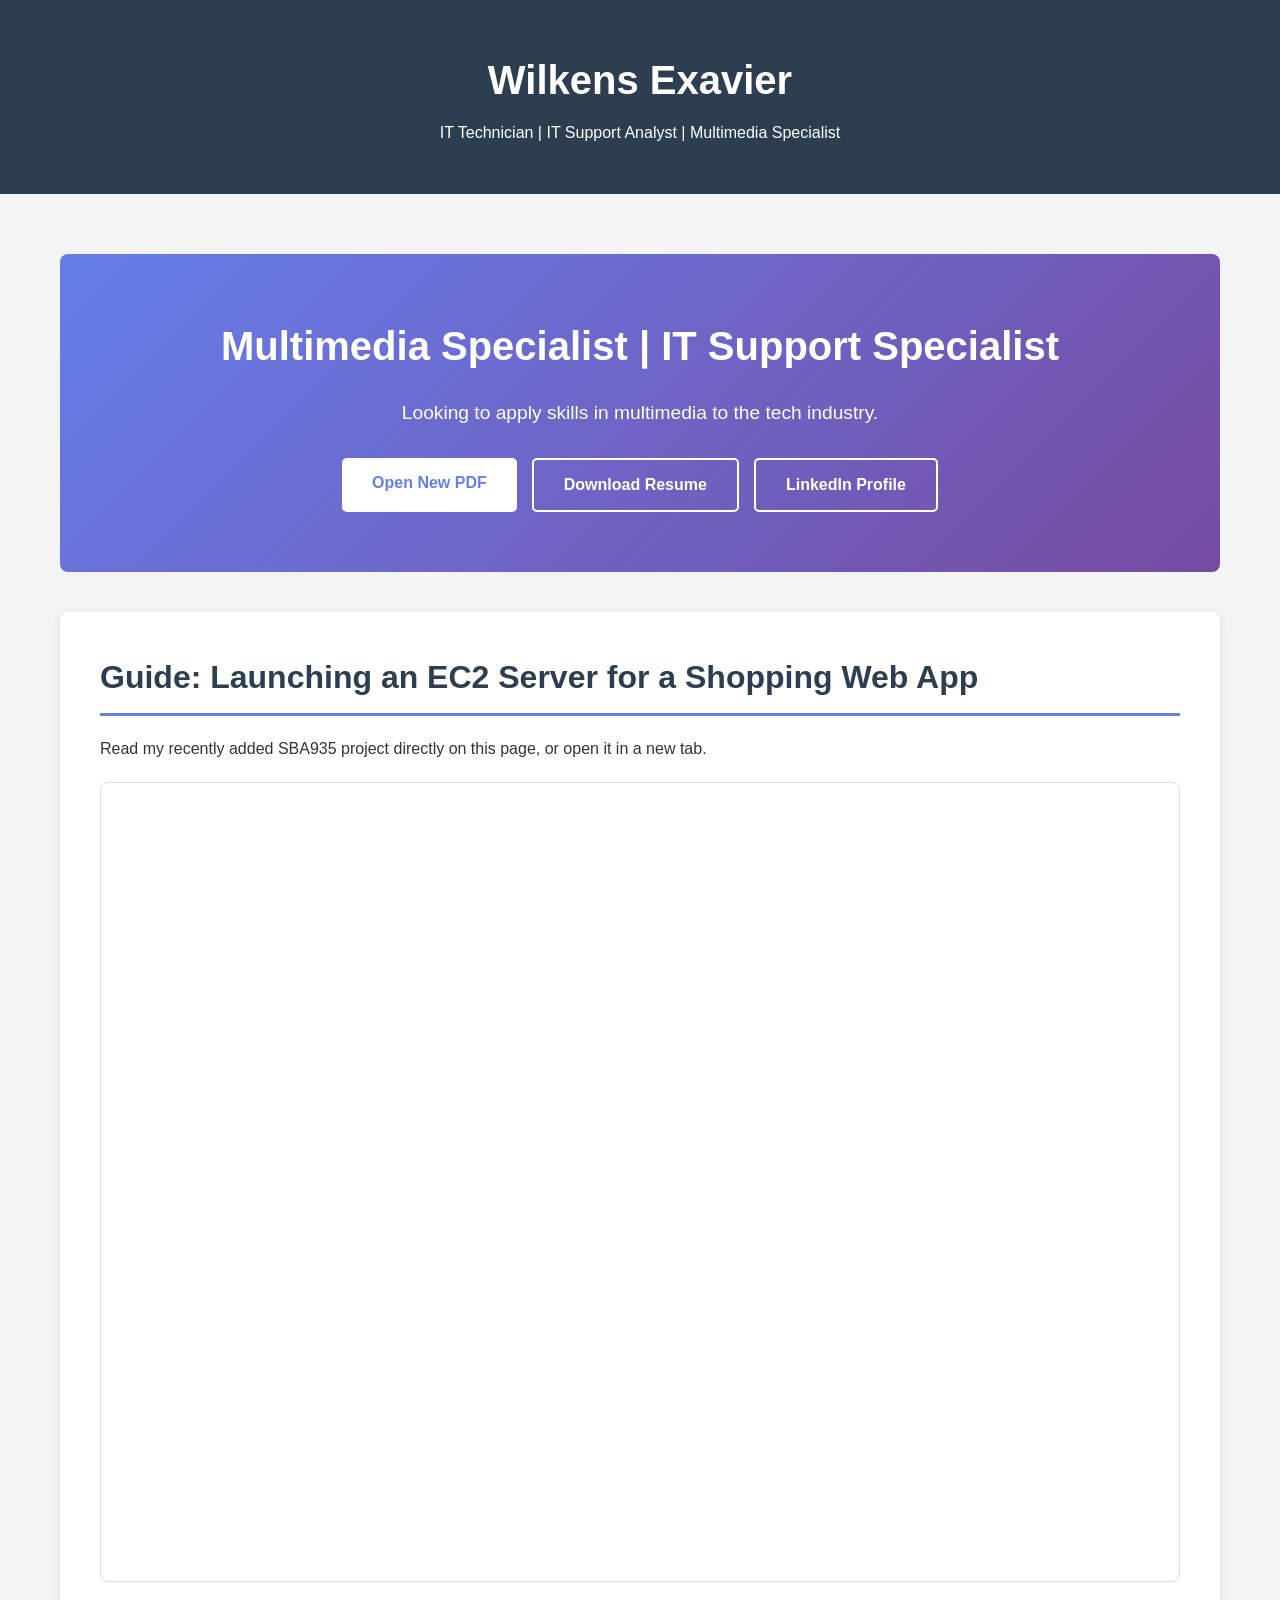
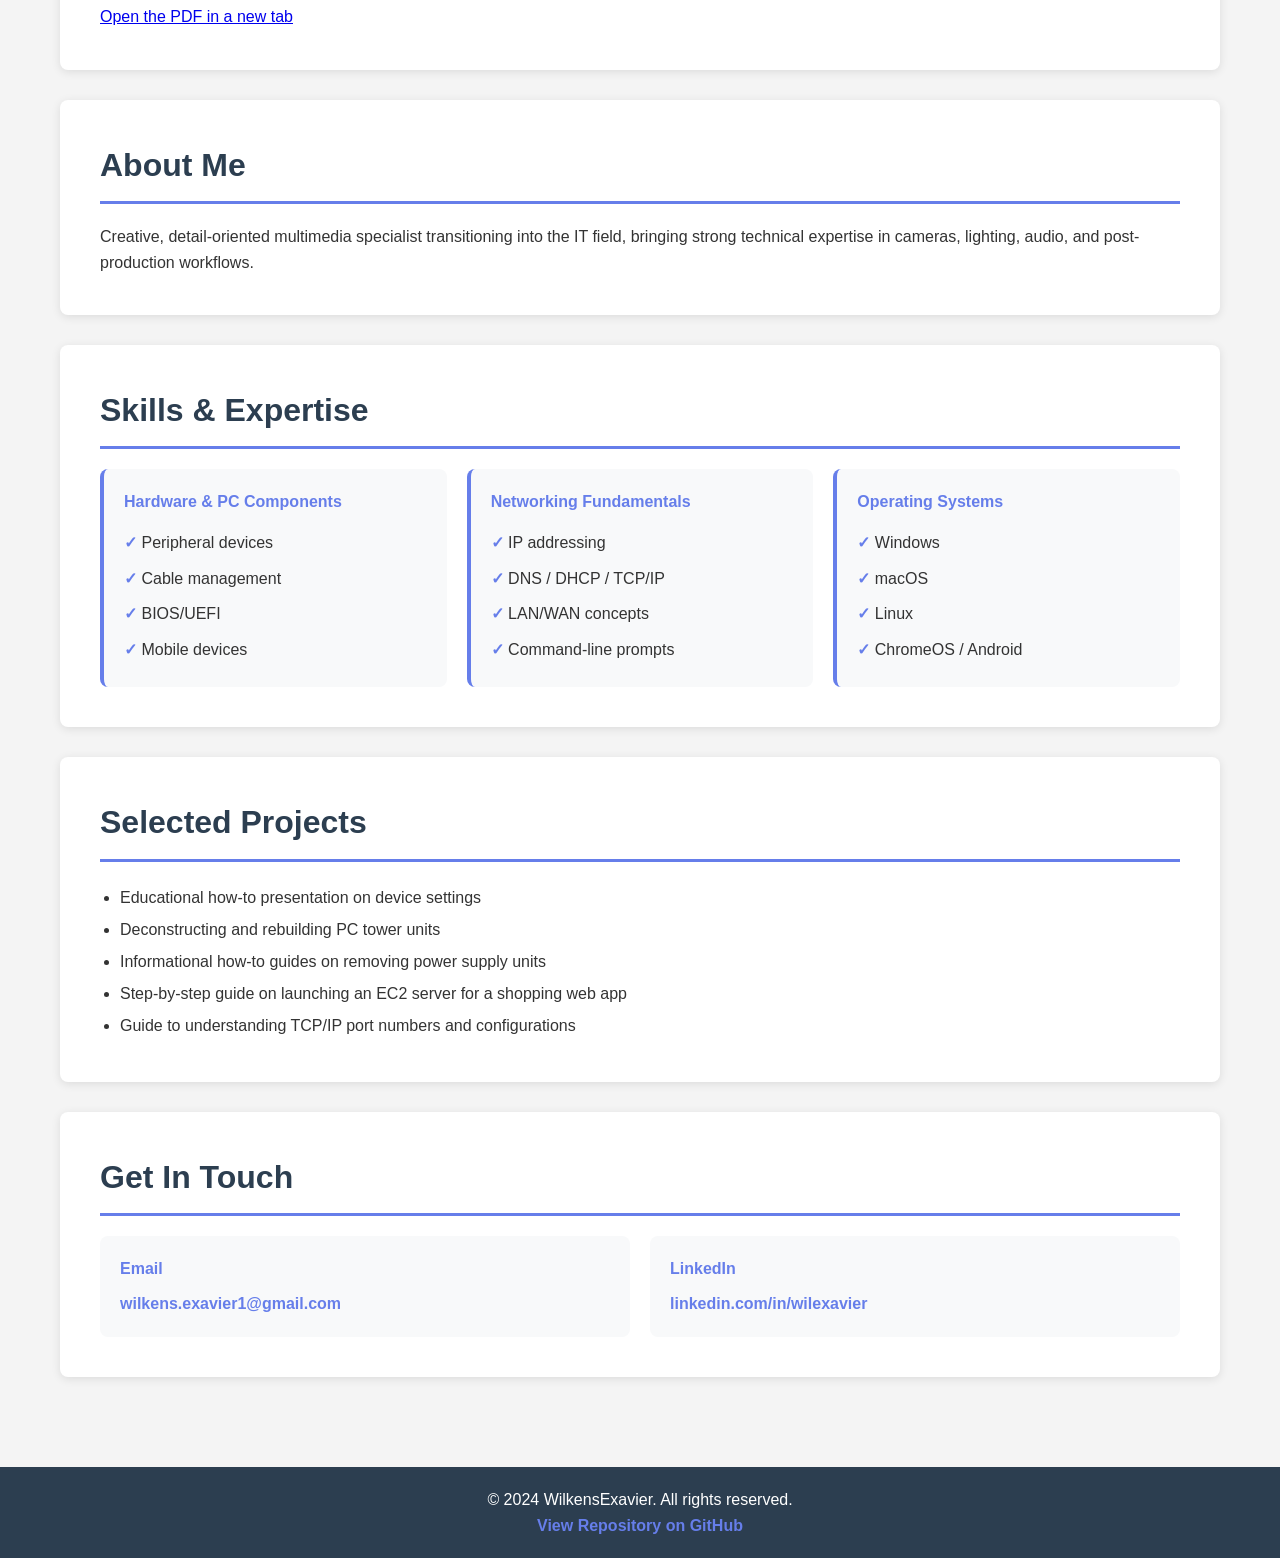
==== index.html @ e7b2f887 "Update featured section heading in index.html" ====
<!DOCTYPE html>
<html lang="en">
<head>
    <meta charset="UTF-8">
    <meta name="viewport" content="width=device-width, initial-scale=1.0">
    <title>Wilkens Exavier - Resume & Highlights</title>
    <style>
        * { box-sizing: border-box; margin: 0; padding: 0; }
        body { font-family: 'Segoe UI', Tahoma, Geneva, Verdana, sans-serif; line-height: 1.6; color: #333; background: #f4f4f4; }
        .container { max-width: 1200px; margin: 0 auto; padding: 20px; }
        header, footer { background: #2c3e50; color: white; text-align: center; }
        header { padding: 28px 0; }
        header h1 { font-size: 2.5em; margin-bottom: 8px; }
        .hero { background: linear-gradient(135deg, #667eea, #764ba2); color: white; padding: 60px 20px; text-align: center; margin: 40px 0; border-radius: 8px; }
        .hero h2 { font-size: 2.5em; margin-bottom: 20px; }
        .hero p { font-size: 1.2em; margin-bottom: 30px; }
        .button-group { display: flex; gap: 15px; justify-content: center; flex-wrap: wrap; }
        a.btn { display: inline-block; padding: 12px 30px; background: white; color: #667eea; text-decoration: none; border-radius: 5px; font-weight: bold; transition: transform .2s, box-shadow .2s; }
        a.btn:hover { transform: translateY(-2px); box-shadow: 0 5px 15px #0003; }
        a.btn-secondary { background: transparent; color: white; border: 2px solid white; }
        a.btn-secondary:hover { background: white; color: #667eea; }
        .section { background: white; padding: 40px; margin-bottom: 30px; border-radius: 8px; box-shadow: 0 2px 10px #0000001a; }
        .section h2 { font-size: 2em; margin-bottom: 20px; color: #2c3e50; border-bottom: 3px solid #667eea; padding-bottom: 10px; }
        .section h3 { color: #667eea; margin: 20px 0 15px; }
        .skills-grid, .contact-info { display: grid; grid-template-columns: repeat(auto-fit, minmax(250px, 1fr)); gap: 20px; margin-top: 20px; }
        .skill-card, .contact-item { background: #f8f9fa; padding: 20px; border-radius: 8px; }
        .skill-card { border-left: 4px solid #667eea; }
        .skill-card h4, .contact-item h4 { color: #667eea; margin-bottom: 10px; }
        .skill-card ul { list-style: none; }
        .skill-card li { padding: 5px 0; }
        .skill-card li::before { content: '✓ '; color: #667eea; font-weight: bold; }
        .contact-item a, footer a { color: #667eea; text-decoration: none; font-weight: bold; }
        .pdf-viewer { width: 100%; height: 800px; border: 1px solid #ddd; border-radius: 8px; margin-top: 20px; }
        footer { padding: 20px; margin-top: 40px; }
        @media (max-width: 768px) { .hero h2 { font-size: 1.8em; } .section { padding: 25px; } .pdf-viewer { height: 600px; } a.btn { width: 100%; text-align: center; } }
    </style>
</head>
<body>
    <header><div class="container"><h1>Wilkens Exavier</h1><p>IT Technician | IT Support Analyst | Multimedia Specialist</p></div></header>
    <main class="container">
        <section class="hero">
            <h2>Multimedia Specialist | IT Support Specialist</h2>
            <p>Looking to apply skills in multimedia to the tech industry.</p>
            <div class="button-group">
                <a href="Exavier.Wilkens.SBA935.7.1.pdf" class="btn" target="_blank" rel="noopener">Open New PDF</a>
                <a href="WilkensExavier_VideoEditor_Resume.pdf" class="btn btn-secondary" target="_blank" rel="noopener">Download Resume</a>
                <a href="https://www.linkedin.com/in/wilexavier" class="btn btn-secondary" target="_blank" rel="noopener">LinkedIn Profile</a>
            </div>
        </section>

        <section class="section">
            <h2>Guide: Launching an EC2 Server for a Shopping Web App </h2>
            <p>Read my recently added SBA935 project directly on this page, or open it in a new tab.</p>
            <iframe class="pdf-viewer" src="Exavier.Wilkens.SBA935.7.1.pdf" title="Exavier Wilkens SBA935 project PDF"></iframe>
            <p style="margin-top:15px"><a href="Exavier.Wilkens.SBA935.7.1.pdf" target="_blank" rel="noopener">Open the PDF in a new tab</a></p>
        </section>

        <section class="section"><h2>About Me</h2><p>Creative, detail-oriented multimedia specialist transitioning into the IT field, bringing strong technical expertise in cameras, lighting, audio, and post-production workflows.</p></section>

        <section class="section">
            <h2>Skills &amp; Expertise</h2>
            <div class="skills-grid">
                <div class="skill-card"><h4>Hardware &amp; PC Components</h4><ul><li>Peripheral devices</li><li>Cable management</li><li>BIOS/UEFI</li><li>Mobile devices</li></ul></div>
                <div class="skill-card"><h4>Networking Fundamentals</h4><ul><li>IP addressing</li><li>DNS / DHCP / TCP/IP</li><li>LAN/WAN concepts</li><li>Command-line prompts</li></ul></div>
                <div class="skill-card"><h4>Operating Systems</h4><ul><li>Windows</li><li>macOS</li><li>Linux</li><li>ChromeOS / Android</li></ul></div>
            </div>
        </section>

        <section class="section"><h2>Selected Projects</h2><ul style="margin-left:20px; line-height:2"><li>Educational how-to presentation on device settings</li><li>Deconstructing and rebuilding PC tower units</li><li>Informational how-to guides on removing power supply units</li><li>Step-by-step guide on launching an EC2 server for a shopping web app</li><li>Guide to understanding TCP/IP port numbers and configurations</li></ul></section>

        <section class="section"><h2>Get In Touch</h2><div class="contact-info"><div class="contact-item"><h4>Email</h4><a href="mailto:wilkens.exavier1@gmail.com">wilkens.exavier1@gmail.com</a></div><div class="contact-item"><h4>LinkedIn</h4><a href="https://www.linkedin.com/in/wilexavier" target="_blank" rel="noopener">linkedin.com/in/wilexavier</a></div></div></section>
    </main>
    <footer><p>&copy; 2024 WilkensExavier. All rights reserved.</p><p><a href="https://github.com/wilexavier2792/WilkensExavier" target="_blank" rel="noopener">View Repository on GitHub</a></p></footer>
</body>
</html>
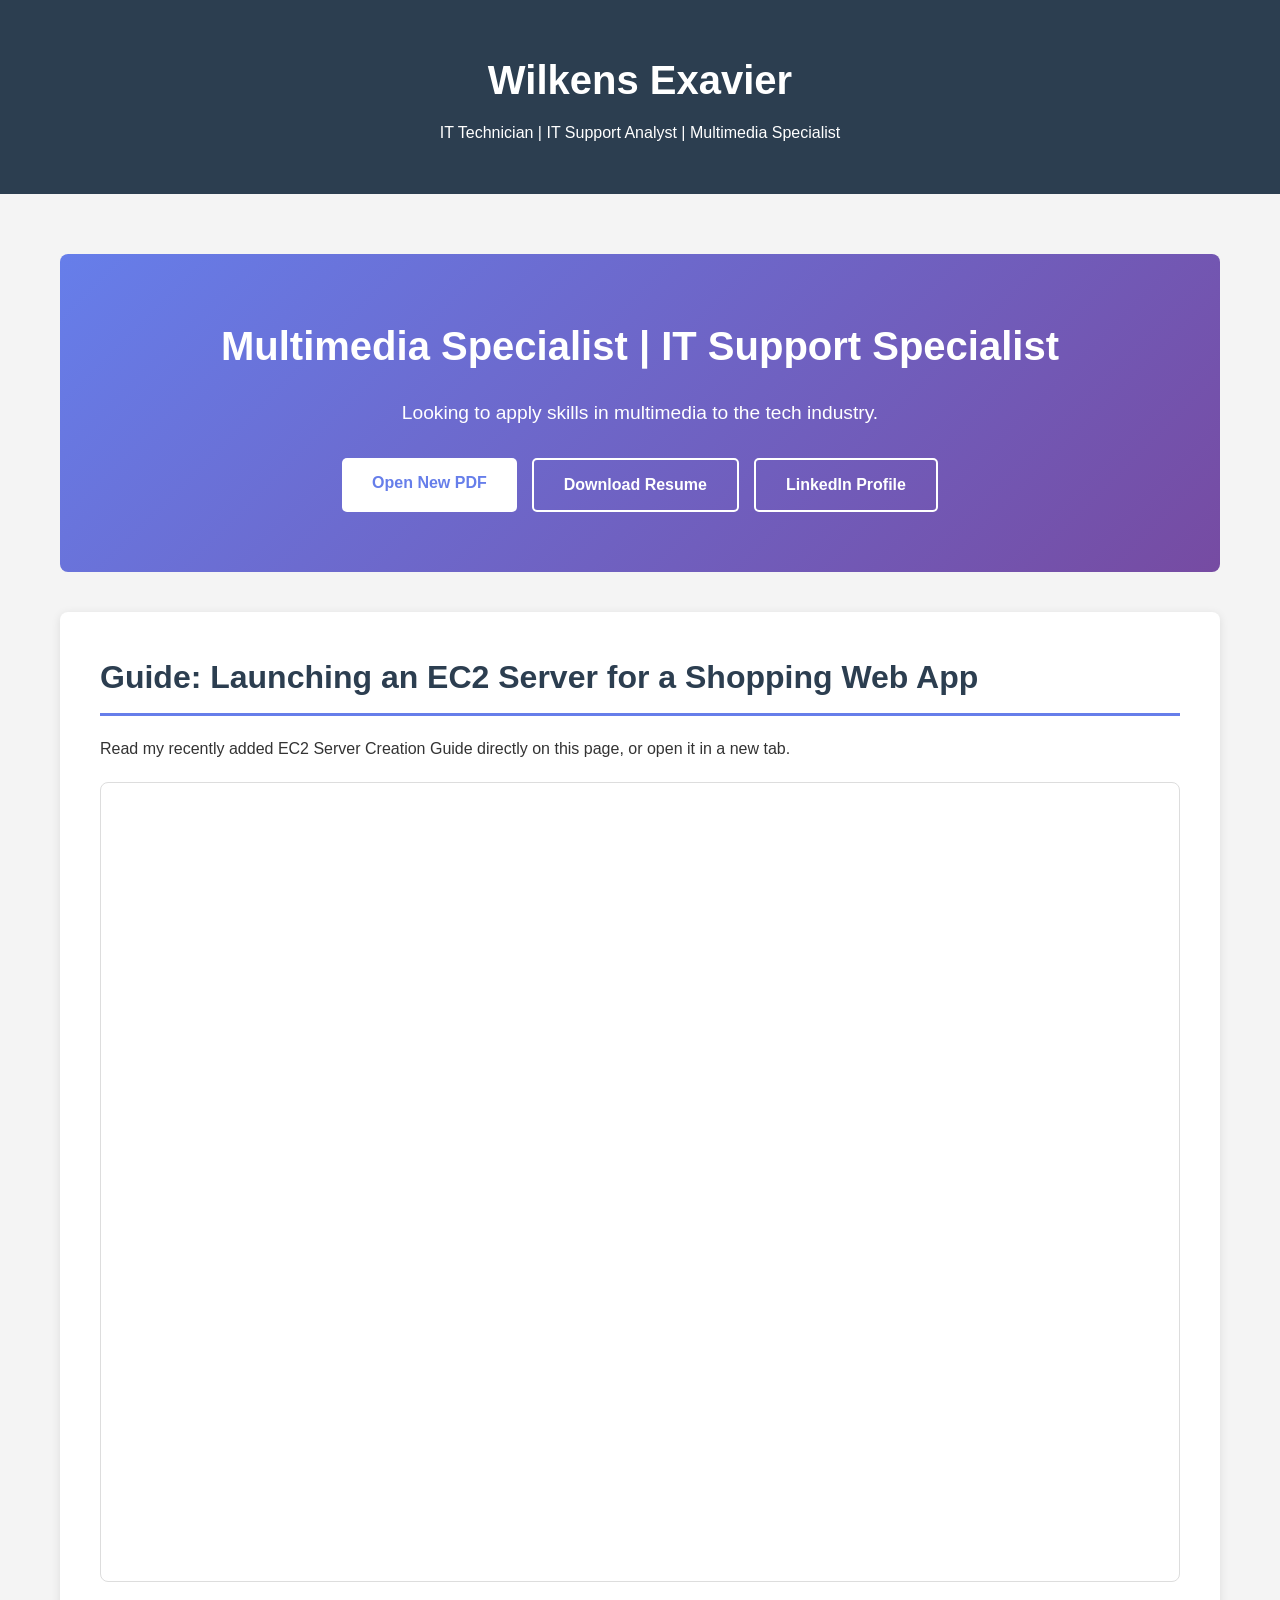
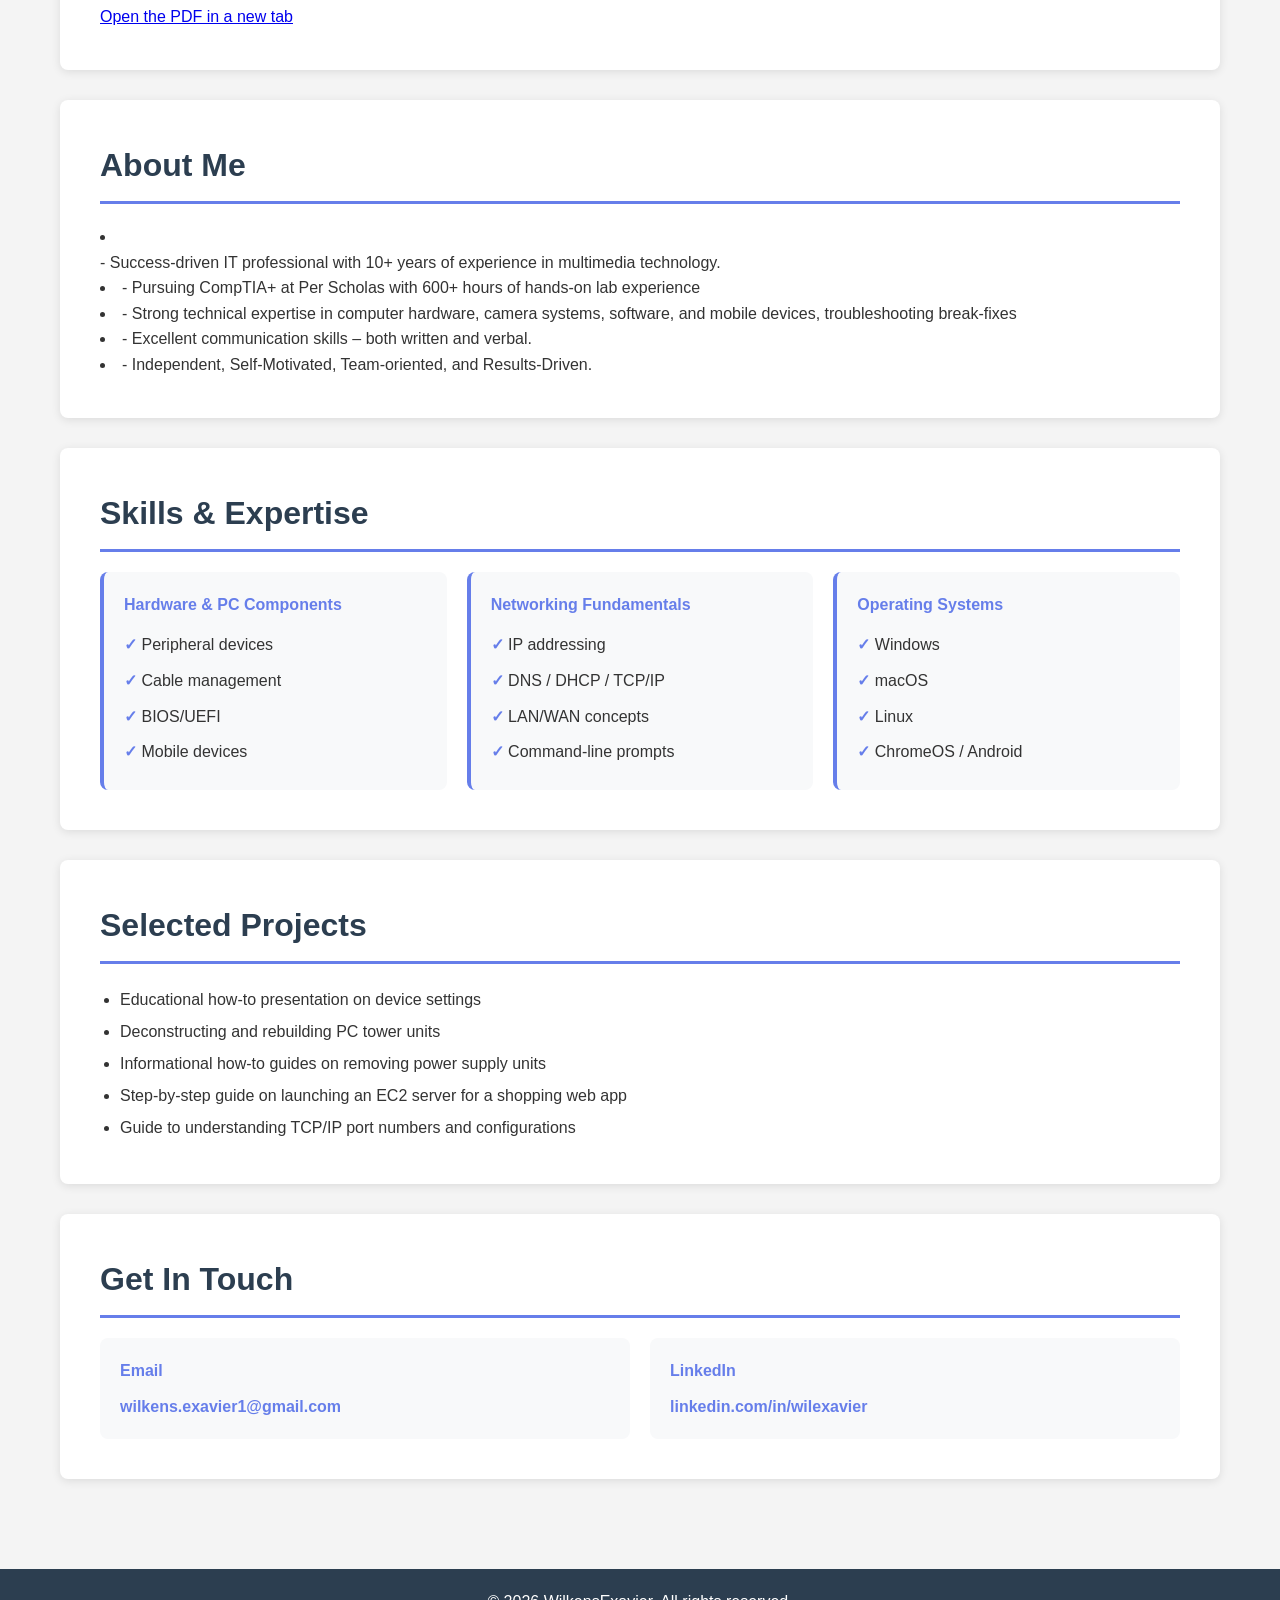
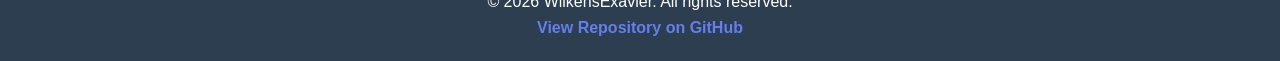
==== commit 60a4420c: "Update EC2 guide and About Me section" ====
--- a/index.html
+++ b/index.html
@@ -50,12 +50,17 @@
 
         <section class="section">
             <h2>Guide: Launching an EC2 Server for a Shopping Web App </h2>
-            <p>Read my recently added SBA935 project directly on this page, or open it in a new tab.</p>
+            <p>Read my recently added EC2 Server Creation Guide directly on this page, or open it in a new tab.</p>
             <iframe class="pdf-viewer" src="Exavier.Wilkens.SBA935.7.1.pdf" title="Exavier Wilkens SBA935 project PDF"></iframe>
             <p style="margin-top:15px"><a href="Exavier.Wilkens.SBA935.7.1.pdf" target="_blank" rel="noopener">Open the PDF in a new tab</a></p>
         </section>
 
-        <section class="section"><h2>About Me</h2><p>Creative, detail-oriented multimedia specialist transitioning into the IT field, bringing strong technical expertise in cameras, lighting, audio, and post-production workflows.</p></section>
+        <section class="section"><h2>About Me</h2><p>
+            <li></li>- Success-driven IT professional with 10+ years of experience in multimedia technology. </li>
+<li>- Pursuing CompTIA+ at Per Scholas with 600+ hours of hands-on lab experience</li>
+<li>- Strong technical expertise in computer hardware, camera systems, software, and mobile devices, troubleshooting break-fixes</li>
+<li>- Excellent communication skills – both written and verbal. </li>
+<li>- Independent, Self-Motivated, Team-oriented, and Results-Driven.</li></p></section>
 
         <section class="section">
             <h2>Skills &amp; Expertise</h2>
@@ -70,6 +75,6 @@
 
         <section class="section"><h2>Get In Touch</h2><div class="contact-info"><div class="contact-item"><h4>Email</h4><a href="mailto:wilkens.exavier1@gmail.com">wilkens.exavier1@gmail.com</a></div><div class="contact-item"><h4>LinkedIn</h4><a href="https://www.linkedin.com/in/wilexavier" target="_blank" rel="noopener">linkedin.com/in/wilexavier</a></div></div></section>
     </main>
-    <footer><p>&copy; 2024 WilkensExavier. All rights reserved.</p><p><a href="https://github.com/wilexavier2792/WilkensExavier" target="_blank" rel="noopener">View Repository on GitHub</a></p></footer>
+    <footer><p>&copy; 2026 WilkensExavier. All rights reserved.</p><p><a href="https://github.com/wilexavier2792/WilkensExavier" target="_blank" rel="noopener">View Repository on GitHub</a></p></footer>
 </body>
 </html>
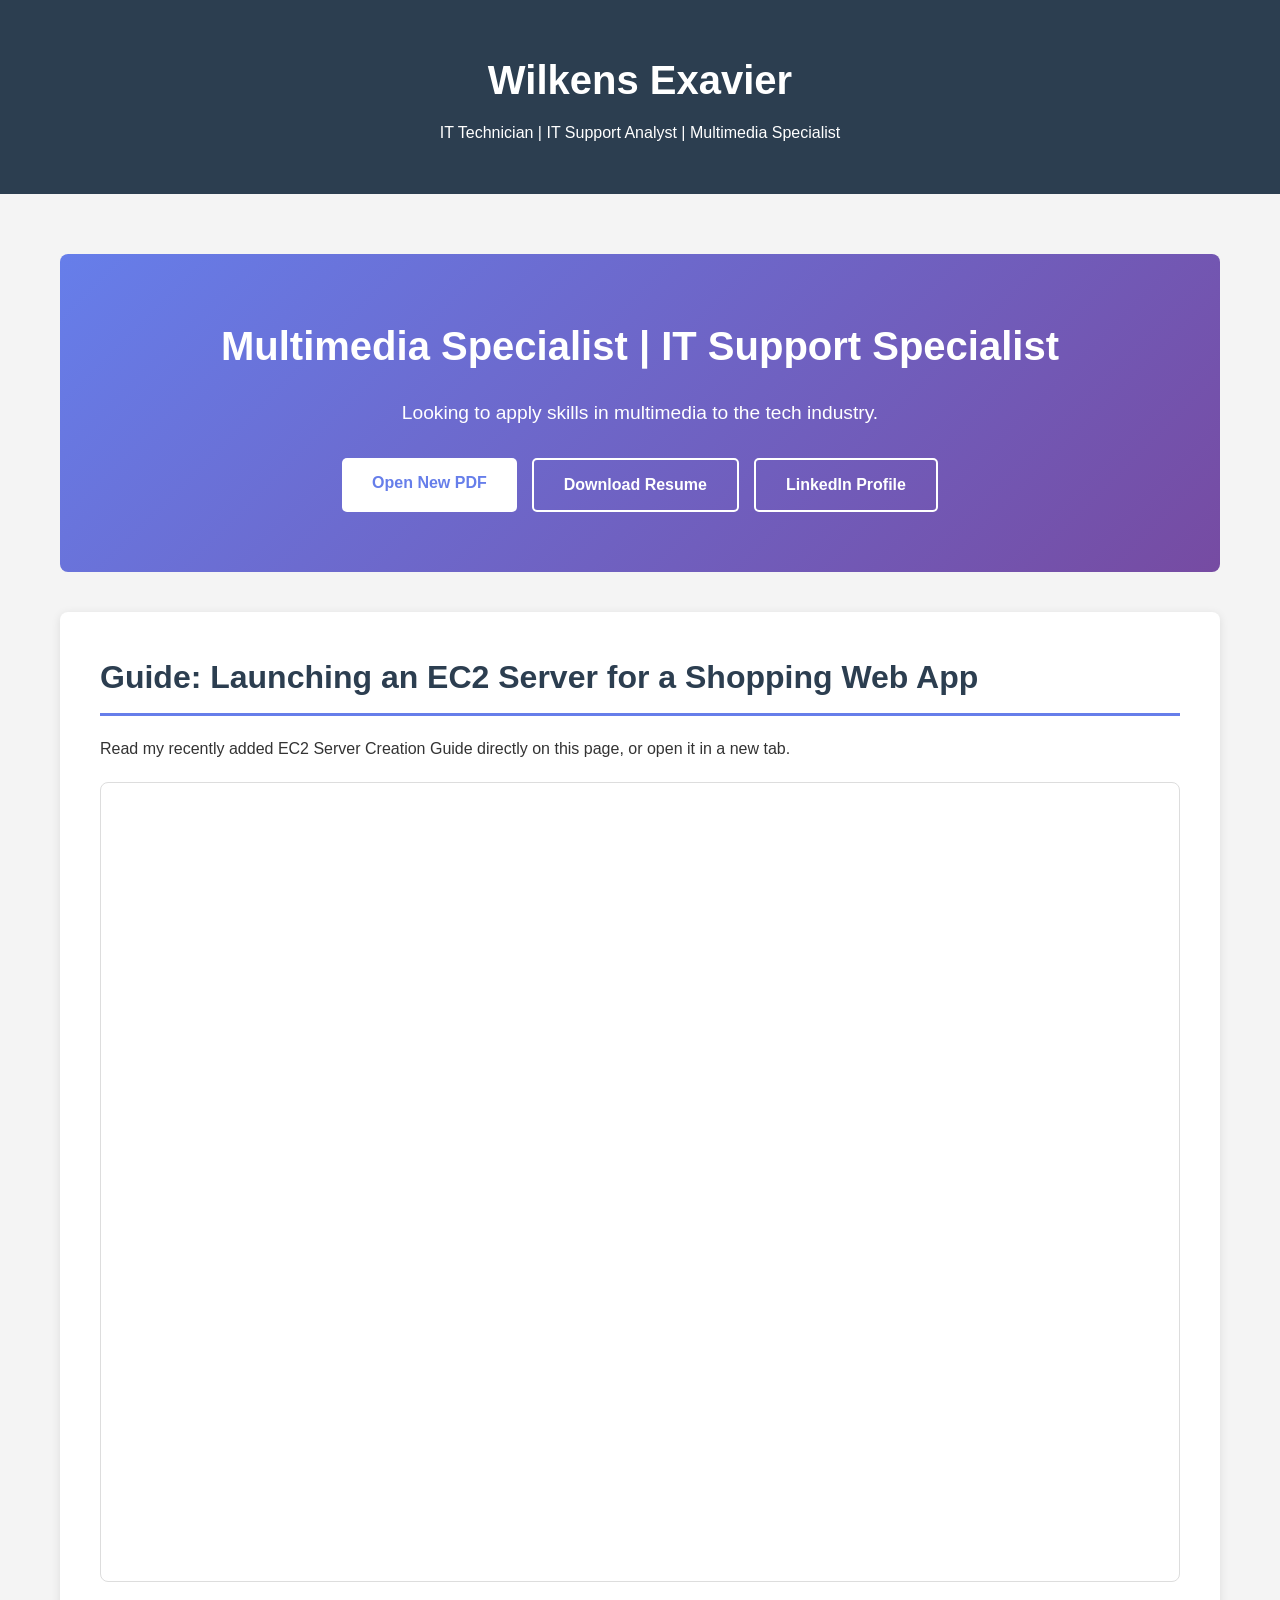
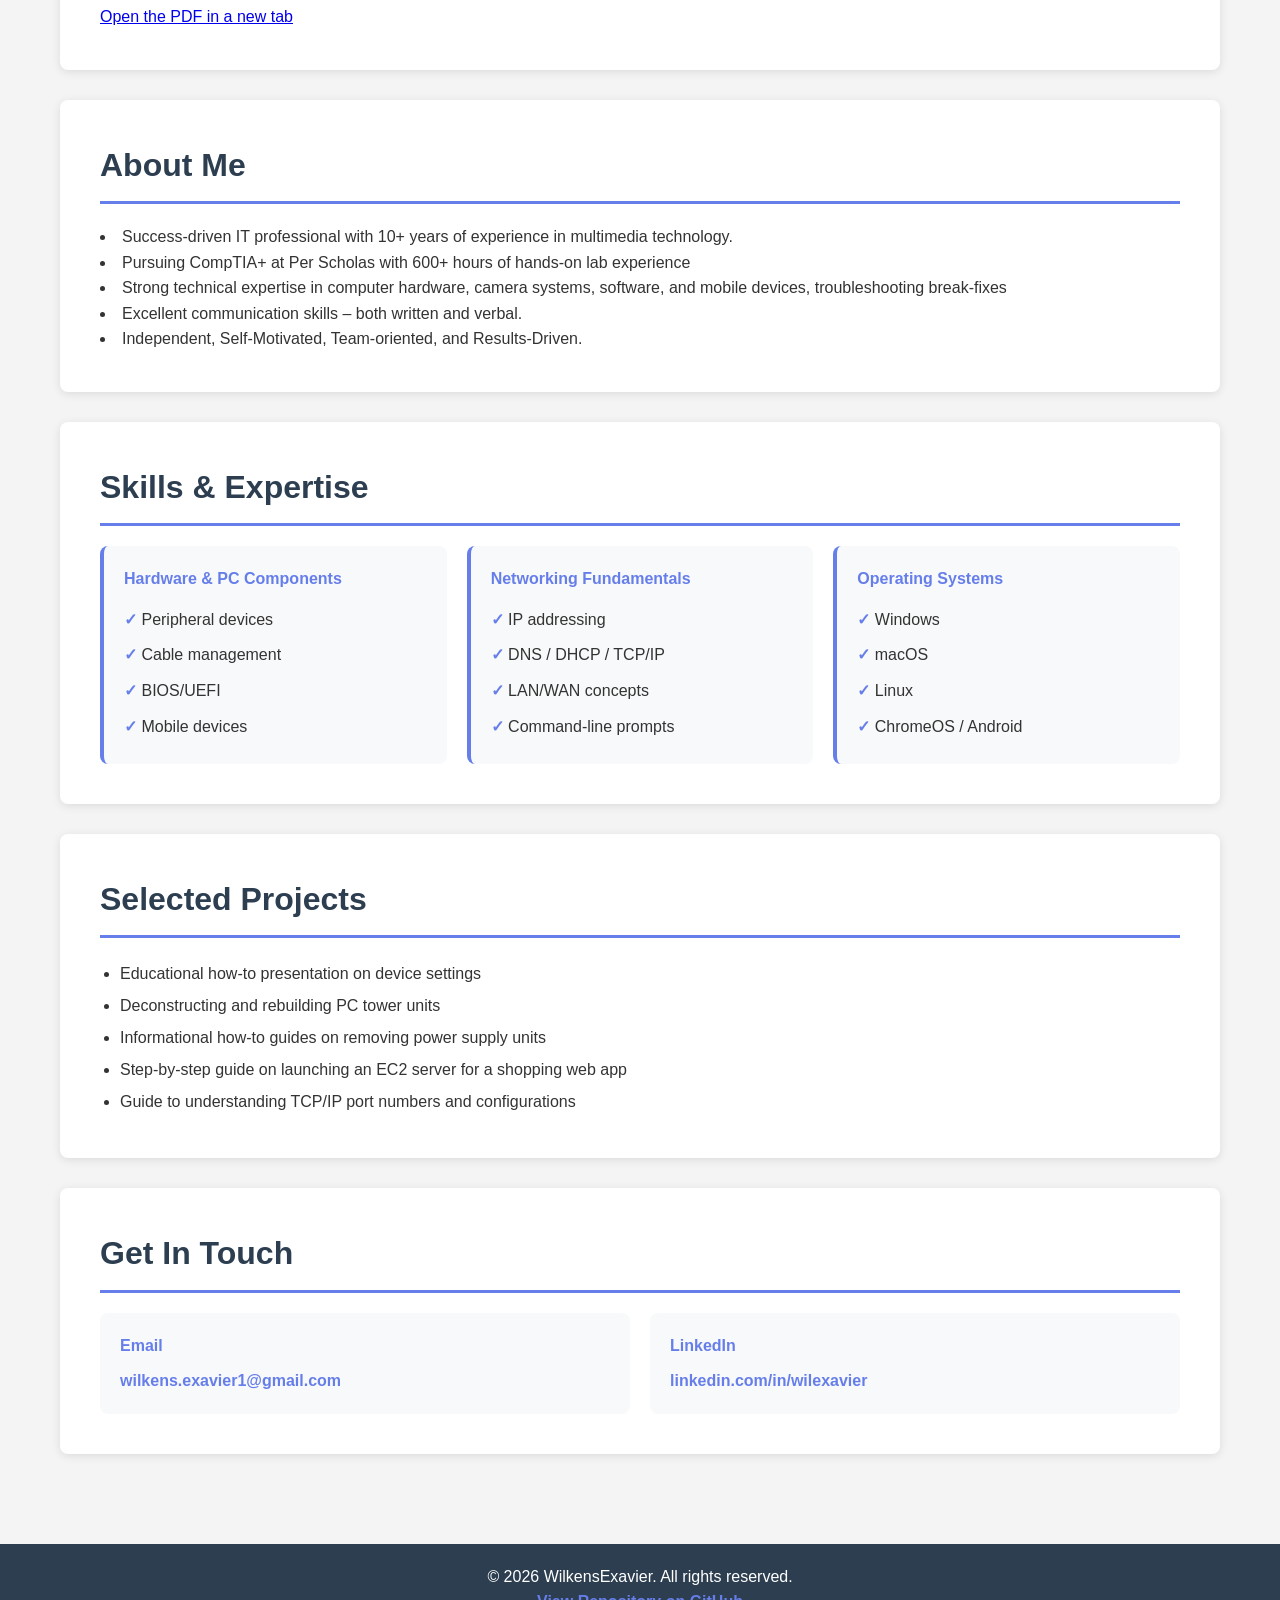
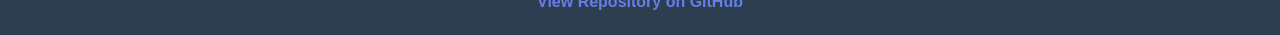
==== commit 58c2c22e: "Fix list formatting in About Me section" ====
--- a/index.html
+++ b/index.html
@@ -56,11 +56,11 @@
         </section>
 
         <section class="section"><h2>About Me</h2><p>
-            <li></li>- Success-driven IT professional with 10+ years of experience in multimedia technology. </li>
-<li>- Pursuing CompTIA+ at Per Scholas with 600+ hours of hands-on lab experience</li>
-<li>- Strong technical expertise in computer hardware, camera systems, software, and mobile devices, troubleshooting break-fixes</li>
-<li>- Excellent communication skills – both written and verbal. </li>
-<li>- Independent, Self-Motivated, Team-oriented, and Results-Driven.</li></p></section>
+            <li> Success-driven IT professional with 10+ years of experience in multimedia technology. </li>
+<li> Pursuing CompTIA+ at Per Scholas with 600+ hours of hands-on lab experience</li>
+<li> Strong technical expertise in computer hardware, camera systems, software, and mobile devices, troubleshooting break-fixes</li>
+<li> Excellent communication skills – both written and verbal. </li>
+<li> Independent, Self-Motivated, Team-oriented, and Results-Driven.</li></p></section>
 
         <section class="section">
             <h2>Skills &amp; Expertise</h2>
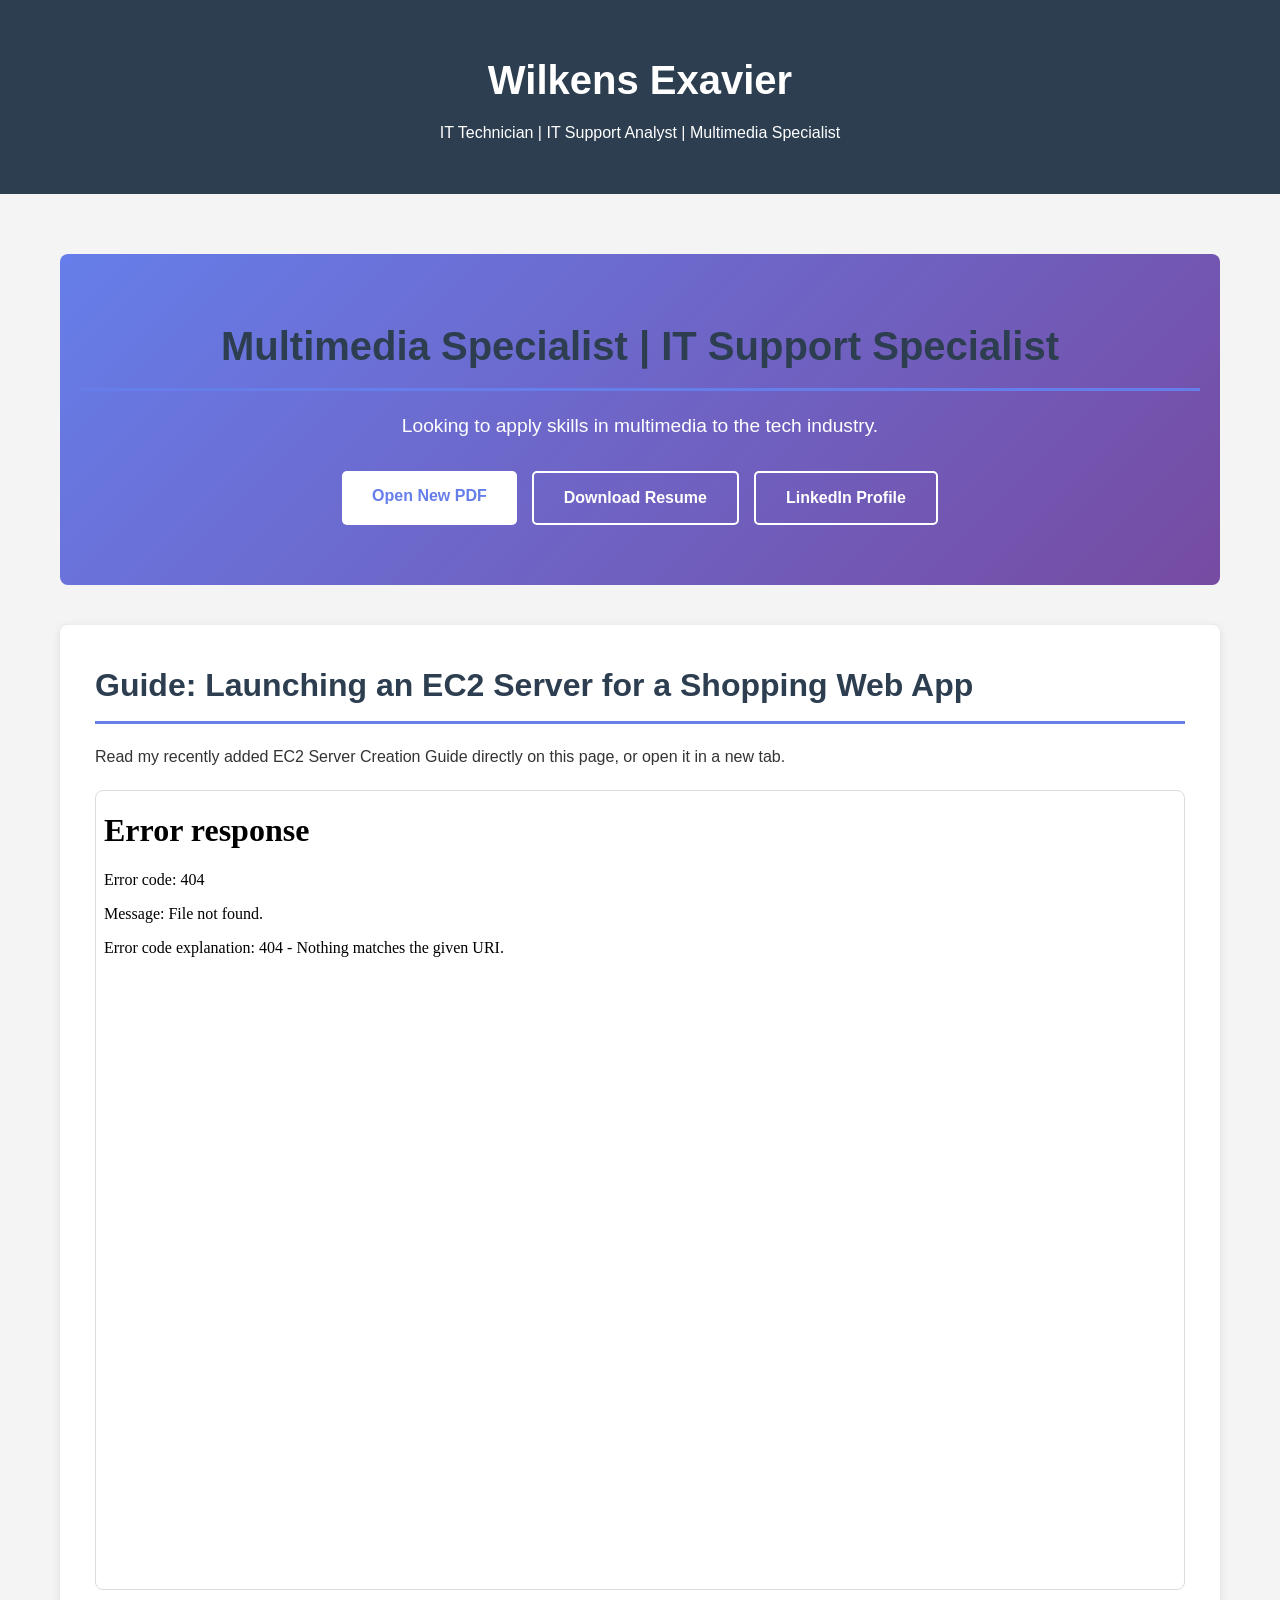
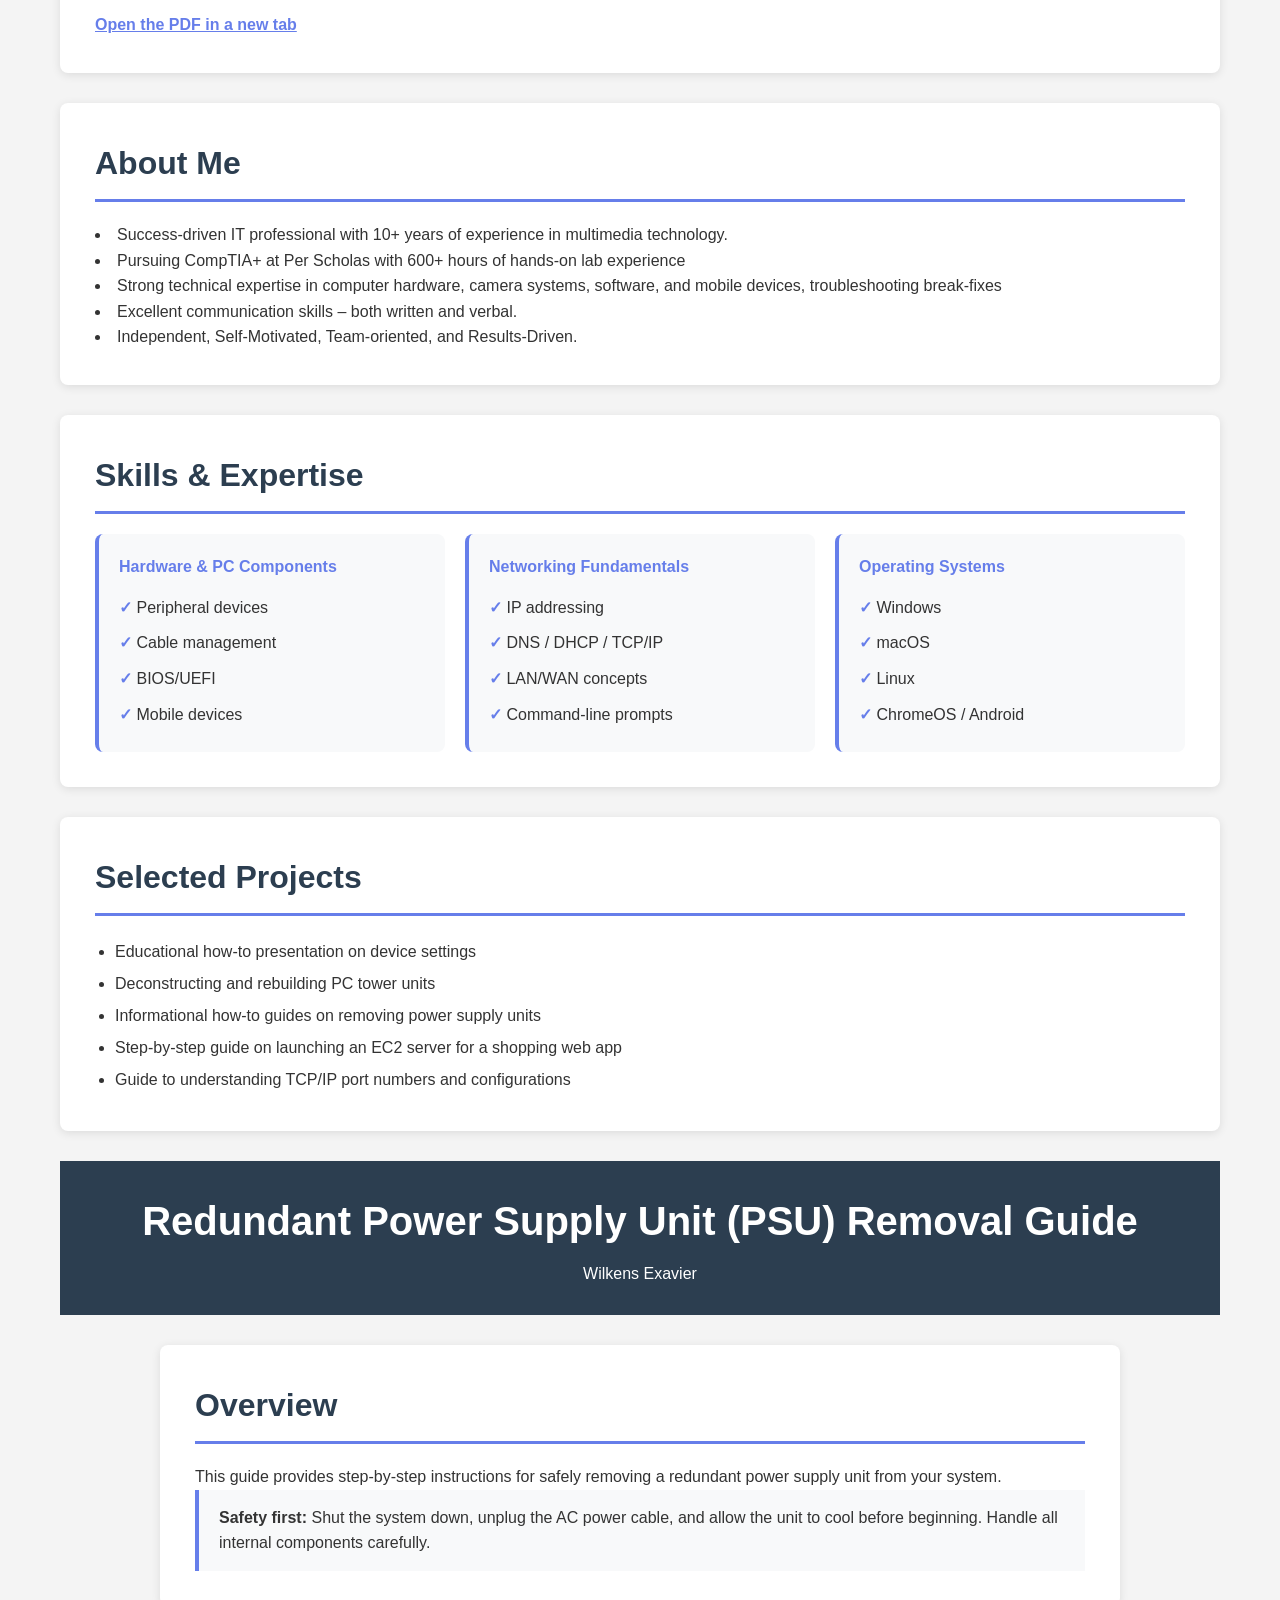
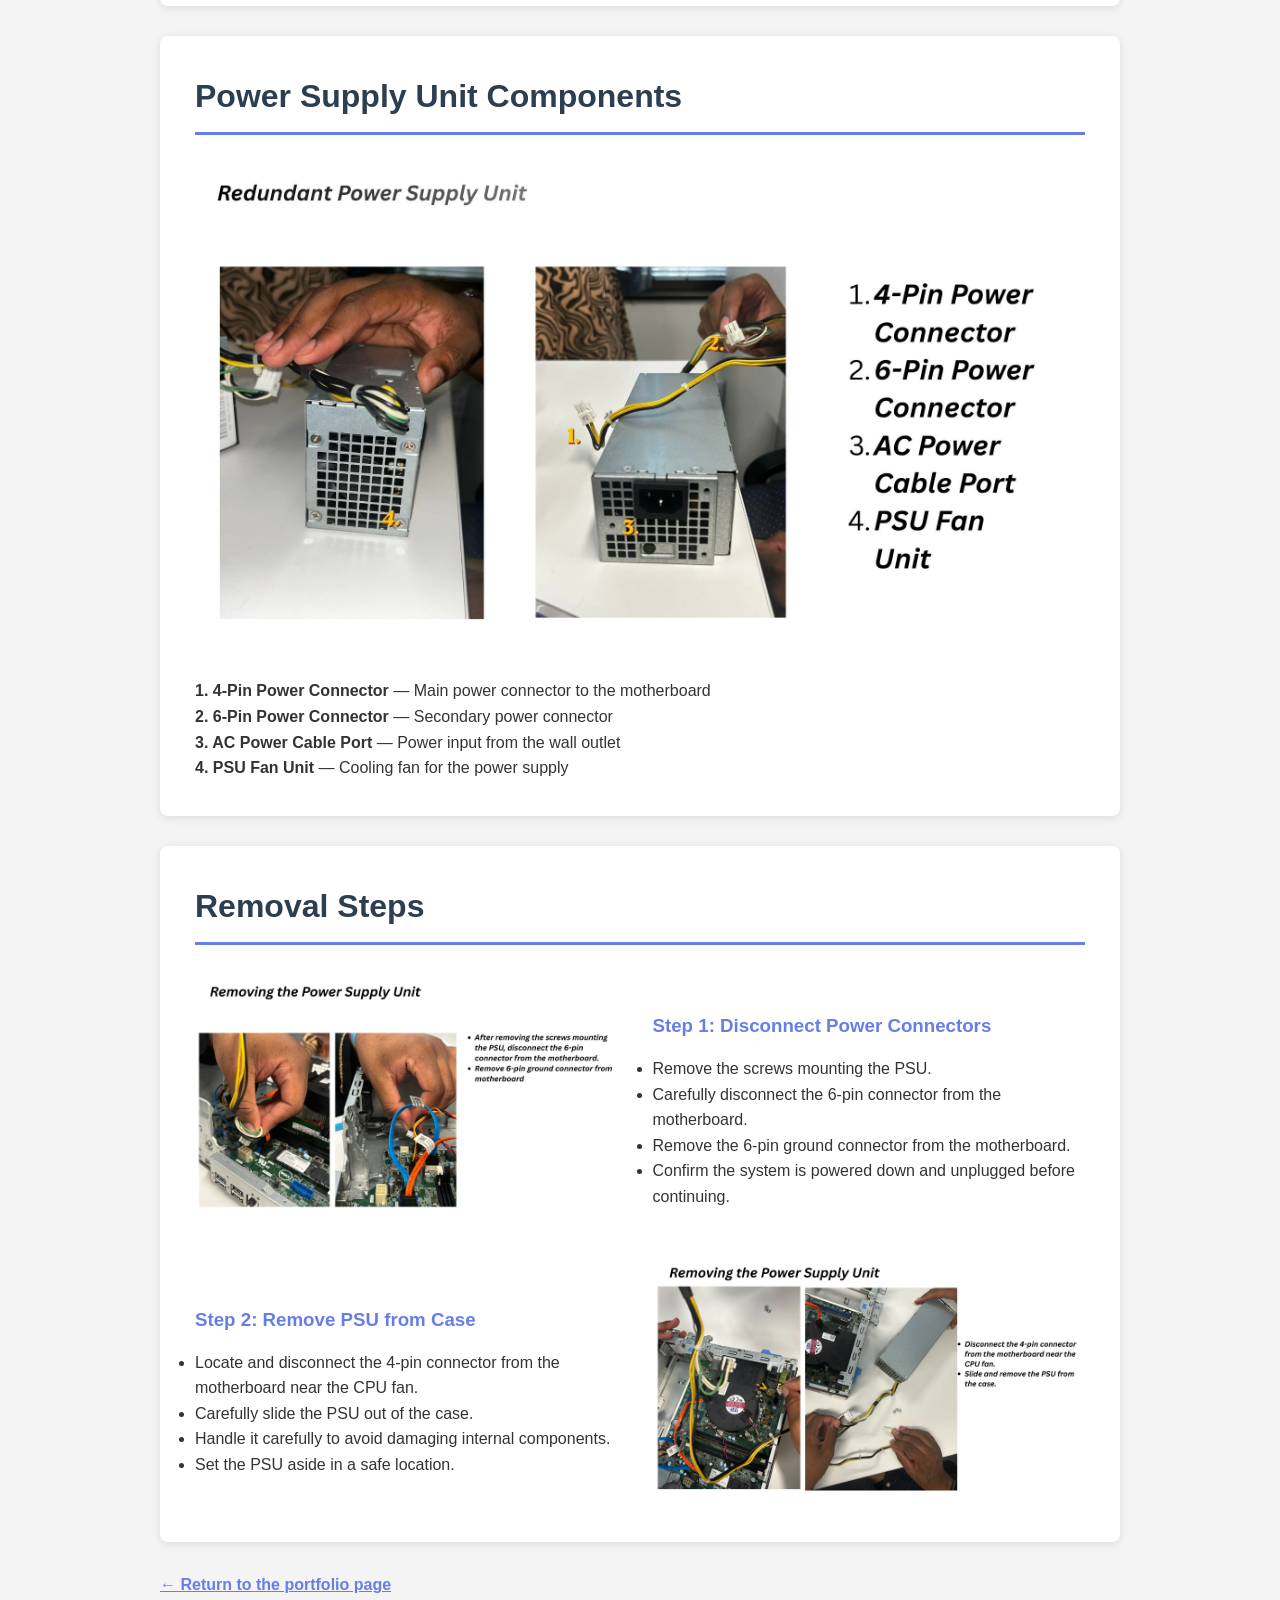
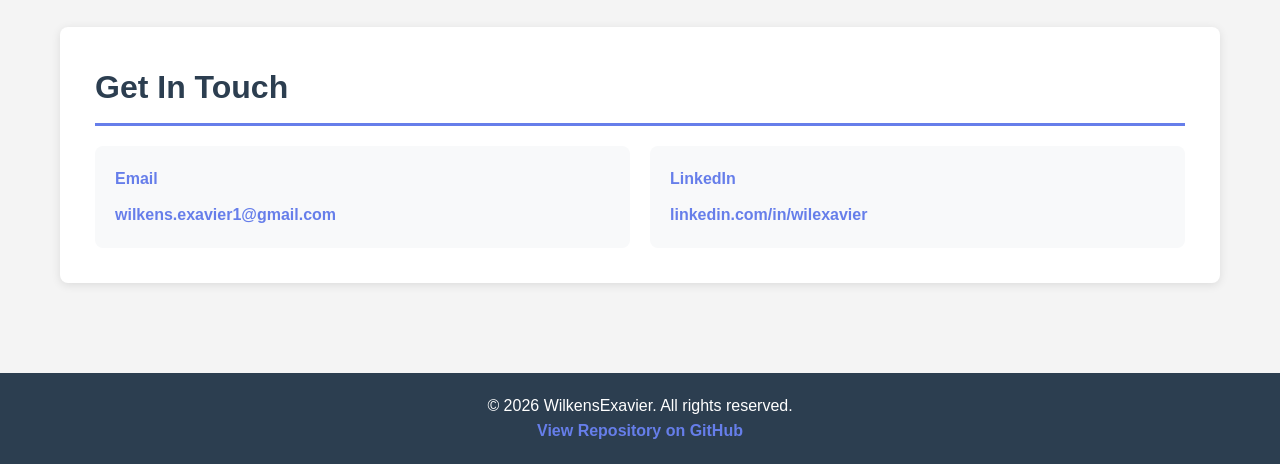
==== commit 0221061a: "Enhance index.html with metadata and styles Added meta tags, title, and styling for PSU removal guid" ====
--- a/index.html
+++ b/index.html
@@ -73,6 +73,87 @@
 
         <section class="section"><h2>Selected Projects</h2><ul style="margin-left:20px; line-height:2"><li>Educational how-to presentation on device settings</li><li>Deconstructing and rebuilding PC tower units</li><li>Informational how-to guides on removing power supply units</li><li>Step-by-step guide on launching an EC2 server for a shopping web app</li><li>Guide to understanding TCP/IP port numbers and configurations</li></ul></section>
 
+<head>
+  <meta charset="UTF-8">
+  <meta name="viewport" content="width=device-width, initial-scale=1.0">
+  <title>Redundant PSU Removal Guide | Wilkens Exavier</title>
+  <style>
+    :root { --navy: #2c3e50; --purple: #667eea; --bg: #f4f4f4; }
+    * { box-sizing: border-box; }
+    body { margin: 0; font-family: "Segoe UI", Tahoma, sans-serif; line-height: 1.6; color: #333; background: var(--bg); }
+    header { padding: 28px 20px; color: white; text-align: center; background: var(--navy); }
+    main { max-width: 1000px; margin: 30px auto; padding: 0 20px; }
+    .section { margin-bottom: 30px; padding: 35px; background: white; border-radius: 8px; box-shadow: 0 2px 10px #0000001a; }
+    h1, h2, h3 { color: var(--navy); }
+    h1 { color: white; }
+    h2 { padding-bottom: 10px; border-bottom: 3px solid var(--purple); }
+    h3 { color: var(--purple); margin-top: 24px; }
+    .image-section { text-align: center; }
+    img { max-width: 100%; height: auto; border-radius: 6px; }
+    .guide-step { display: grid; grid-template-columns: minmax(0, 1fr) minmax(0, 1fr); gap: 25px; align-items: center; margin-top: 30px; }
+    .guide-step.reverse .image-section { order: 2; }
+    .guide-step.reverse .guide-content { order: 1; }
+    .notice { padding: 15px 20px; border-left: 4px solid var(--purple); background: #f8f9fa; }
+    a { color: var(--purple); font-weight: bold; }
+    @media (max-width: 700px) { .guide-step { grid-template-columns: 1fr; } .guide-step.reverse .image-section, .guide-step.reverse .guide-content { order: initial; } .section { padding: 25px; } }
+  </style>
+</head>
+<body>
+  <header>
+    <h1>Redundant Power Supply Unit (PSU) Removal Guide</h1>
+    <p>Wilkens Exavier</p>
+  </header>
+  <main>
+    <section class="section">
+      <h2>Overview</h2>
+      <p>This guide provides step-by-step instructions for safely removing a redundant power supply unit from your system.</p>
+      <p class="notice"><strong>Safety first:</strong> Shut the system down, unplug the AC power cable, and allow the unit to cool before beginning. Handle all internal components carefully.</p>
+    </section>
+
+    <section class="section">
+      <h2>Power Supply Unit Components</h2>
+      <div class="image-section">
+        <img src="psu-components.jpg" alt="PSU components showing the power connectors, AC power cable port, and PSU fan unit">
+        <div style="margin-top: 15px; text-align: left;">
+          <p><strong>1. 4-Pin Power Connector</strong> — Main power connector to the motherboard</p>
+          <p><strong>2. 6-Pin Power Connector</strong> — Secondary power connector</p>
+          <p><strong>3. AC Power Cable Port</strong> — Power input from the wall outlet</p>
+          <p><strong>4. PSU Fan Unit</strong> — Cooling fan for the power supply</p>
+        </div>
+      </div>
+    </section>
+
+    <section class="section">
+      <h2>Removal Steps</h2>
+      <div class="guide-step">
+        <div class="image-section"><img src="psu-step1.jpg" alt="Disconnecting the 6-pin connector and removing the 6-pin ground connector"></div>
+        <div class="guide-content">
+          <h3>Step 1: Disconnect Power Connectors</h3>
+          <ul>
+            <li>Remove the screws mounting the PSU.</li>
+            <li>Carefully disconnect the 6-pin connector from the motherboard.</li>
+            <li>Remove the 6-pin ground connector from the motherboard.</li>
+            <li>Confirm the system is powered down and unplugged before continuing.</li>
+          </ul>
+        </div>
+      </div>
+      <div class="guide-step reverse">
+        <div class="image-section"><img src="psu-step2.jpg" alt="Disconnecting the 4-pin connector and sliding the PSU out of the case"></div>
+        <div class="guide-content">
+          <h3>Step 2: Remove PSU from Case</h3>
+          <ul>
+            <li>Locate and disconnect the 4-pin connector from the motherboard near the CPU fan.</li>
+            <li>Carefully slide the PSU out of the case.</li>
+            <li>Handle it carefully to avoid damaging internal components.</li>
+            <li>Set the PSU aside in a safe location.</li>
+          </ul>
+        </div>
+      </div>
+    </section>
+
+    <p><a href="index.html">← Return to the portfolio page</a></p>
+  </main>
+</body>
         <section class="section"><h2>Get In Touch</h2><div class="contact-info"><div class="contact-item"><h4>Email</h4><a href="mailto:wilkens.exavier1@gmail.com">wilkens.exavier1@gmail.com</a></div><div class="contact-item"><h4>LinkedIn</h4><a href="https://www.linkedin.com/in/wilexavier" target="_blank" rel="noopener">linkedin.com/in/wilexavier</a></div></div></section>
     </main>
     <footer><p>&copy; 2026 WilkensExavier. All rights reserved.</p><p><a href="https://github.com/wilexavier2792/WilkensExavier" target="_blank" rel="noopener">View Repository on GitHub</a></p></footer>
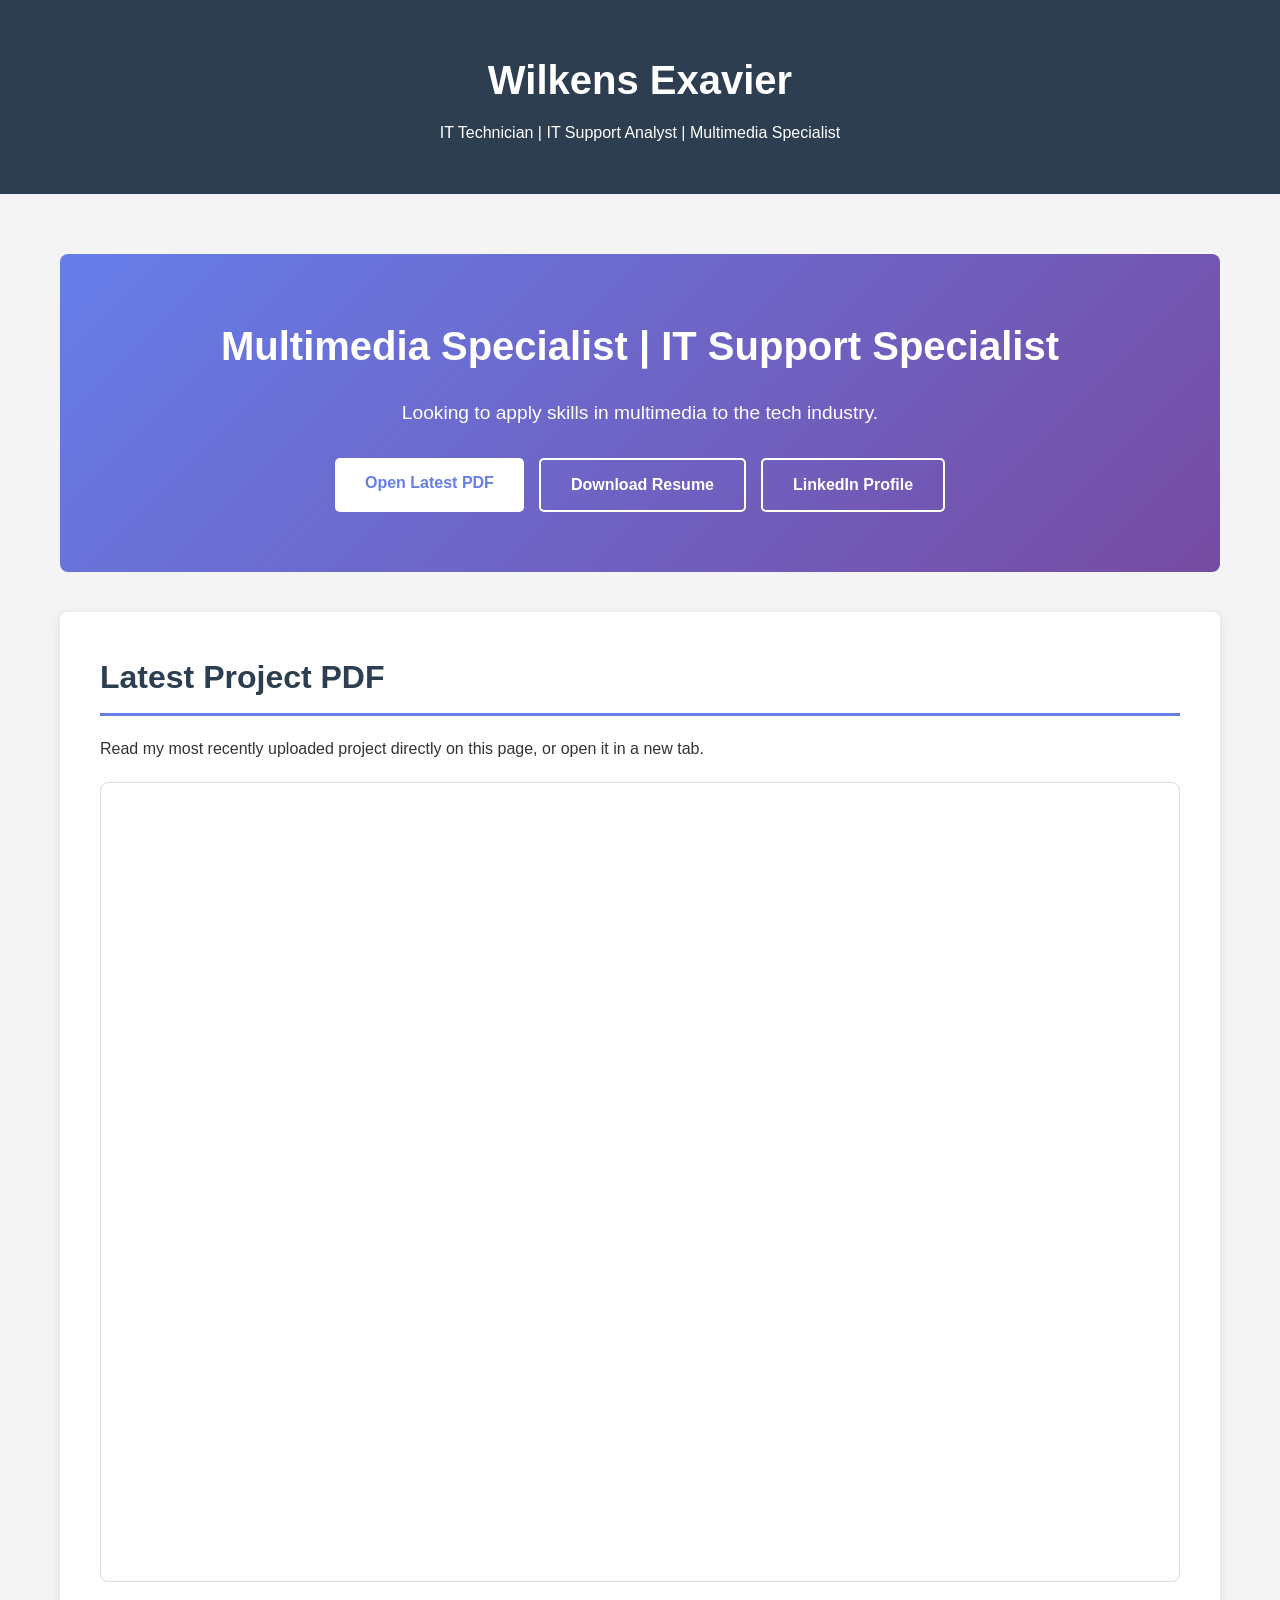
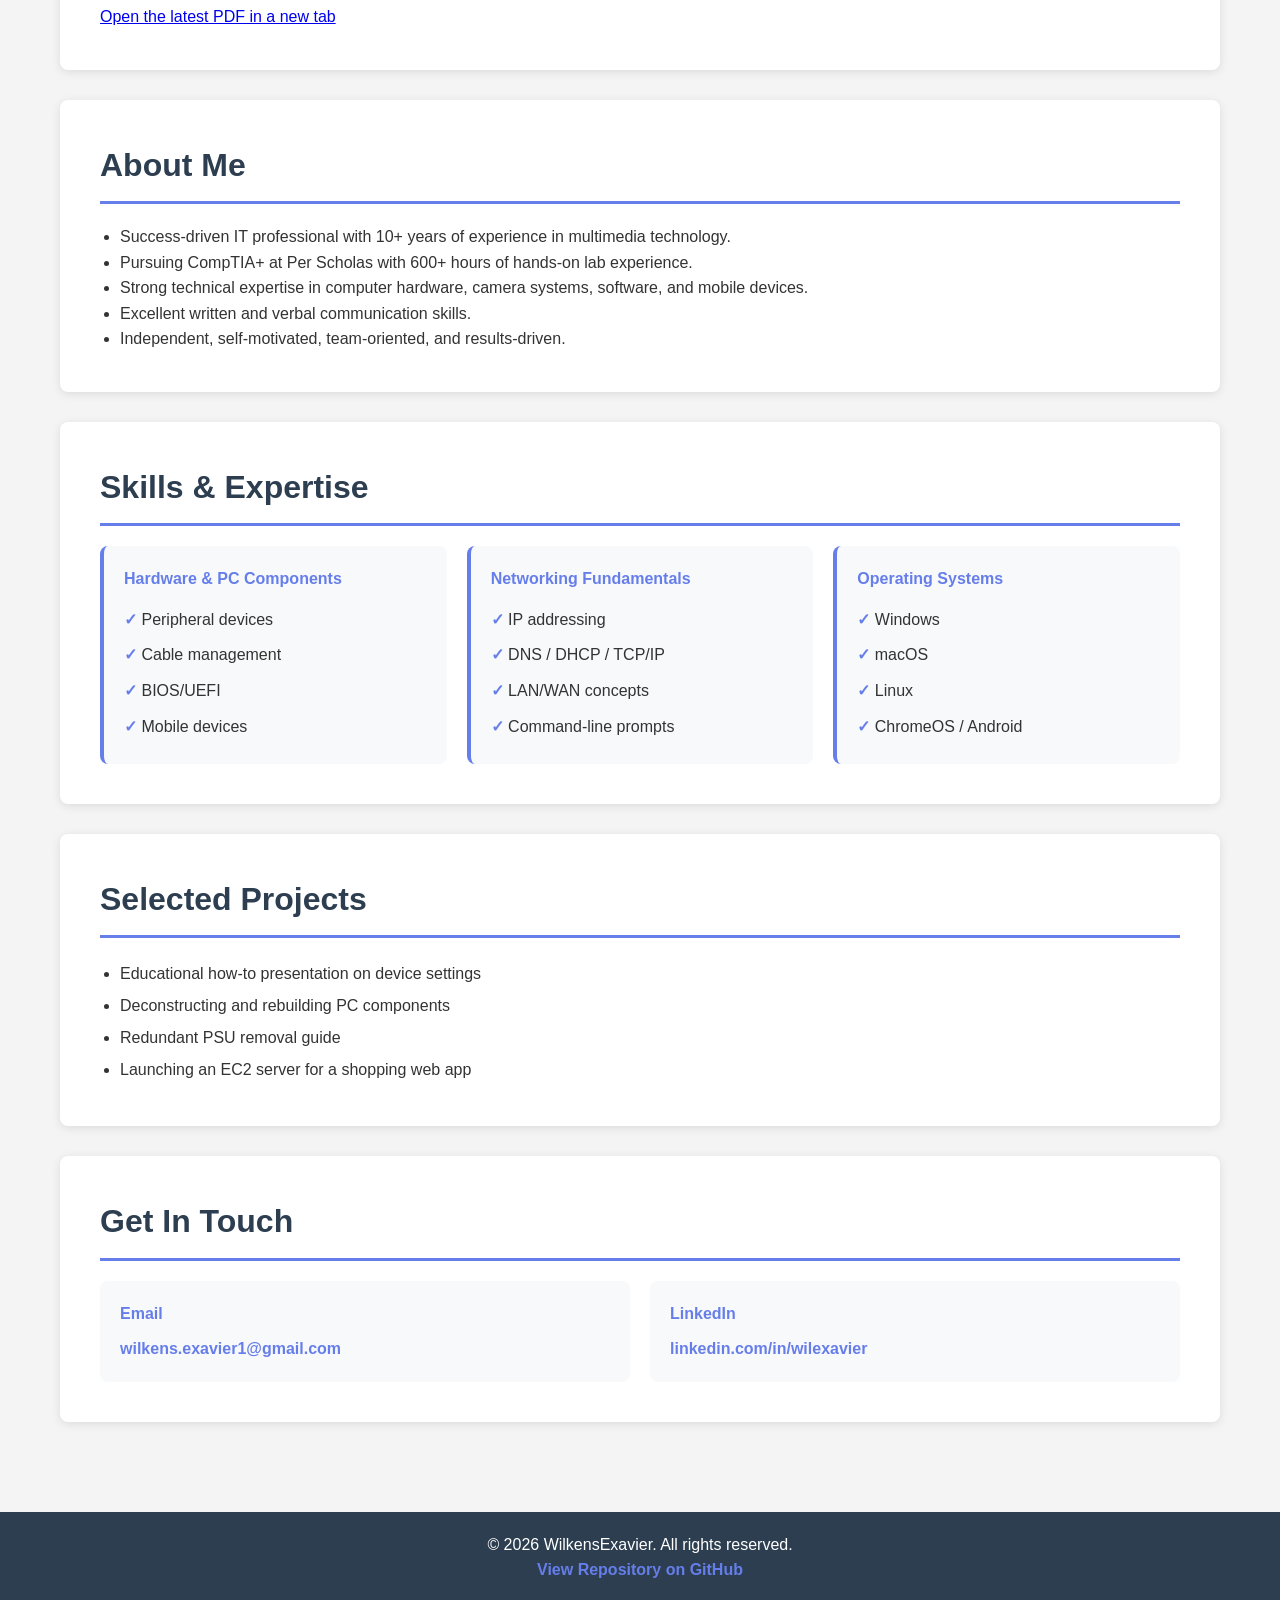
==== commit c57d0e4d: "Add latest uploaded PDF to landing page" ====
--- a/index.html
+++ b/index.html
@@ -21,7 +21,6 @@
         a.btn-secondary:hover { background: white; color: #667eea; }
         .section { background: white; padding: 40px; margin-bottom: 30px; border-radius: 8px; box-shadow: 0 2px 10px #0000001a; }
         .section h2 { font-size: 2em; margin-bottom: 20px; color: #2c3e50; border-bottom: 3px solid #667eea; padding-bottom: 10px; }
-        .section h3 { color: #667eea; margin: 20px 0 15px; }
         .skills-grid, .contact-info { display: grid; grid-template-columns: repeat(auto-fit, minmax(250px, 1fr)); gap: 20px; margin-top: 20px; }
         .skill-card, .contact-item { background: #f8f9fa; padding: 20px; border-radius: 8px; }
         .skill-card { border-left: 4px solid #667eea; }
@@ -42,25 +41,28 @@
             <h2>Multimedia Specialist | IT Support Specialist</h2>
             <p>Looking to apply skills in multimedia to the tech industry.</p>
             <div class="button-group">
-                <a href="Exavier.Wilkens.SBA935.7.1.pdf" class="btn" target="_blank" rel="noopener">Open New PDF</a>
+                <a href="Exavier.Wilkens.SBA935.7.1%20-%20Copy.pdf" class="btn" target="_blank" rel="noopener">Open Latest PDF</a>
                 <a href="WilkensExavier_VideoEditor_Resume.pdf" class="btn btn-secondary" target="_blank" rel="noopener">Download Resume</a>
                 <a href="https://www.linkedin.com/in/wilexavier" class="btn btn-secondary" target="_blank" rel="noopener">LinkedIn Profile</a>
             </div>
         </section>
 
         <section class="section">
-            <h2>Guide: Launching an EC2 Server for a Shopping Web App </h2>
-            <p>Read my recently added EC2 Server Creation Guide directly on this page, or open it in a new tab.</p>
-            <iframe class="pdf-viewer" src="Exavier.Wilkens.SBA935.7.1.pdf" title="Exavier Wilkens SBA935 project PDF"></iframe>
-            <p style="margin-top:15px"><a href="Exavier.Wilkens.SBA935.7.1.pdf" target="_blank" rel="noopener">Open the PDF in a new tab</a></p>
+            <h2>Latest Project PDF</h2>
+            <p>Read my most recently uploaded project directly on this page, or open it in a new tab.</p>
+            <iframe class="pdf-viewer" src="Exavier.Wilkens.SBA935.7.1%20-%20Copy.pdf" title="Wilkens Exavier latest project PDF"></iframe>
+            <p style="margin-top:15px"><a href="Exavier.Wilkens.SBA935.7.1%20-%20Copy.pdf" target="_blank" rel="noopener">Open the latest PDF in a new tab</a></p>
         </section>
 
-        <section class="section"><h2>About Me</h2><p>
-            <li> Success-driven IT professional with 10+ years of experience in multimedia technology. </li>
-<li> Pursuing CompTIA+ at Per Scholas with 600+ hours of hands-on lab experience</li>
-<li> Strong technical expertise in computer hardware, camera systems, software, and mobile devices, troubleshooting break-fixes</li>
-<li> Excellent communication skills – both written and verbal. </li>
-<li> Independent, Self-Motivated, Team-oriented, and Results-Driven.</li></p></section>
+        <section class="section"><h2>About Me</h2>
+            <ul style="margin-left:20px">
+                <li>Success-driven IT professional with 10+ years of experience in multimedia technology.</li>
+                <li>Pursuing CompTIA+ at Per Scholas with 600+ hours of hands-on lab experience.</li>
+                <li>Strong technical expertise in computer hardware, camera systems, software, and mobile devices.</li>
+                <li>Excellent written and verbal communication skills.</li>
+                <li>Independent, self-motivated, team-oriented, and results-driven.</li>
+            </ul>
+        </section>
 
         <section class="section">
             <h2>Skills &amp; Expertise</h2>
@@ -71,89 +73,8 @@
             </div>
         </section>
 
-        <section class="section"><h2>Selected Projects</h2><ul style="margin-left:20px; line-height:2"><li>Educational how-to presentation on device settings</li><li>Deconstructing and rebuilding PC tower units</li><li>Informational how-to guides on removing power supply units</li><li>Step-by-step guide on launching an EC2 server for a shopping web app</li><li>Guide to understanding TCP/IP port numbers and configurations</li></ul></section>
+        <section class="section"><h2>Selected Projects</h2><ul style="margin-left:20px; line-height:2"><li>Educational how-to presentation on device settings</li><li>Deconstructing and rebuilding PC components</li><li>Redundant PSU removal guide</li><li>Launching an EC2 server for a shopping web app</li></ul></section>
 
-<head>
-  <meta charset="UTF-8">
-  <meta name="viewport" content="width=device-width, initial-scale=1.0">
-  <title>Redundant PSU Removal Guide | Wilkens Exavier</title>
-  <style>
-    :root { --navy: #2c3e50; --purple: #667eea; --bg: #f4f4f4; }
-    * { box-sizing: border-box; }
-    body { margin: 0; font-family: "Segoe UI", Tahoma, sans-serif; line-height: 1.6; color: #333; background: var(--bg); }
-    header { padding: 28px 20px; color: white; text-align: center; background: var(--navy); }
-    main { max-width: 1000px; margin: 30px auto; padding: 0 20px; }
-    .section { margin-bottom: 30px; padding: 35px; background: white; border-radius: 8px; box-shadow: 0 2px 10px #0000001a; }
-    h1, h2, h3 { color: var(--navy); }
-    h1 { color: white; }
-    h2 { padding-bottom: 10px; border-bottom: 3px solid var(--purple); }
-    h3 { color: var(--purple); margin-top: 24px; }
-    .image-section { text-align: center; }
-    img { max-width: 100%; height: auto; border-radius: 6px; }
-    .guide-step { display: grid; grid-template-columns: minmax(0, 1fr) minmax(0, 1fr); gap: 25px; align-items: center; margin-top: 30px; }
-    .guide-step.reverse .image-section { order: 2; }
-    .guide-step.reverse .guide-content { order: 1; }
-    .notice { padding: 15px 20px; border-left: 4px solid var(--purple); background: #f8f9fa; }
-    a { color: var(--purple); font-weight: bold; }
-    @media (max-width: 700px) { .guide-step { grid-template-columns: 1fr; } .guide-step.reverse .image-section, .guide-step.reverse .guide-content { order: initial; } .section { padding: 25px; } }
-  </style>
-</head>
-<body>
-  <header>
-    <h1>Redundant Power Supply Unit (PSU) Removal Guide</h1>
-    <p>Wilkens Exavier</p>
-  </header>
-  <main>
-    <section class="section">
-      <h2>Overview</h2>
-      <p>This guide provides step-by-step instructions for safely removing a redundant power supply unit from your system.</p>
-      <p class="notice"><strong>Safety first:</strong> Shut the system down, unplug the AC power cable, and allow the unit to cool before beginning. Handle all internal components carefully.</p>
-    </section>
-
-    <section class="section">
-      <h2>Power Supply Unit Components</h2>
-      <div class="image-section">
-        <img src="psu-components.jpg" alt="PSU components showing the power connectors, AC power cable port, and PSU fan unit">
-        <div style="margin-top: 15px; text-align: left;">
-          <p><strong>1. 4-Pin Power Connector</strong> — Main power connector to the motherboard</p>
-          <p><strong>2. 6-Pin Power Connector</strong> — Secondary power connector</p>
-          <p><strong>3. AC Power Cable Port</strong> — Power input from the wall outlet</p>
-          <p><strong>4. PSU Fan Unit</strong> — Cooling fan for the power supply</p>
-        </div>
-      </div>
-    </section>
-
-    <section class="section">
-      <h2>Removal Steps</h2>
-      <div class="guide-step">
-        <div class="image-section"><img src="psu-step1.jpg" alt="Disconnecting the 6-pin connector and removing the 6-pin ground connector"></div>
-        <div class="guide-content">
-          <h3>Step 1: Disconnect Power Connectors</h3>
-          <ul>
-            <li>Remove the screws mounting the PSU.</li>
-            <li>Carefully disconnect the 6-pin connector from the motherboard.</li>
-            <li>Remove the 6-pin ground connector from the motherboard.</li>
-            <li>Confirm the system is powered down and unplugged before continuing.</li>
-          </ul>
-        </div>
-      </div>
-      <div class="guide-step reverse">
-        <div class="image-section"><img src="psu-step2.jpg" alt="Disconnecting the 4-pin connector and sliding the PSU out of the case"></div>
-        <div class="guide-content">
-          <h3>Step 2: Remove PSU from Case</h3>
-          <ul>
-            <li>Locate and disconnect the 4-pin connector from the motherboard near the CPU fan.</li>
-            <li>Carefully slide the PSU out of the case.</li>
-            <li>Handle it carefully to avoid damaging internal components.</li>
-            <li>Set the PSU aside in a safe location.</li>
-          </ul>
-        </div>
-      </div>
-    </section>
-
-    <p><a href="index.html">← Return to the portfolio page</a></p>
-  </main>
-</body>
         <section class="section"><h2>Get In Touch</h2><div class="contact-info"><div class="contact-item"><h4>Email</h4><a href="mailto:wilkens.exavier1@gmail.com">wilkens.exavier1@gmail.com</a></div><div class="contact-item"><h4>LinkedIn</h4><a href="https://www.linkedin.com/in/wilexavier" target="_blank" rel="noopener">linkedin.com/in/wilexavier</a></div></div></section>
     </main>
     <footer><p>&copy; 2026 WilkensExavier. All rights reserved.</p><p><a href="https://github.com/wilexavier2792/WilkensExavier" target="_blank" rel="noopener">View Repository on GitHub</a></p></footer>
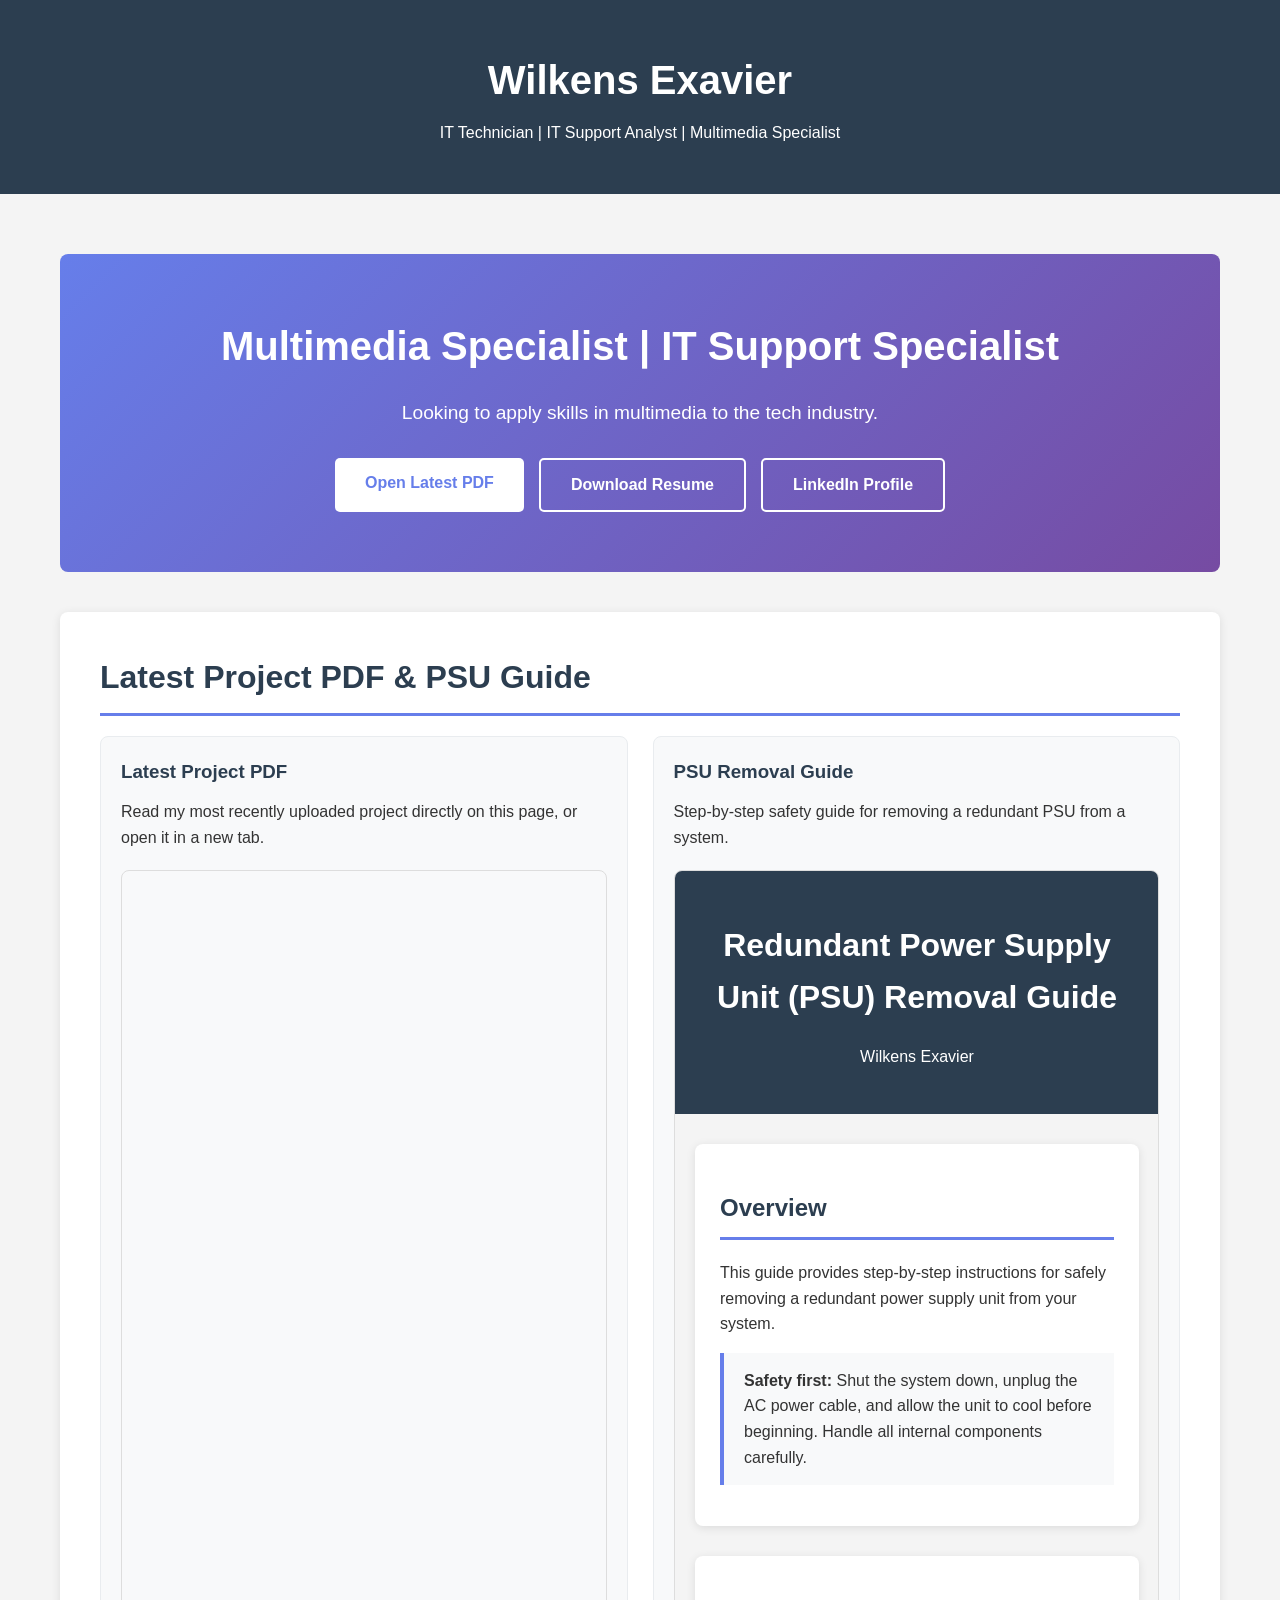
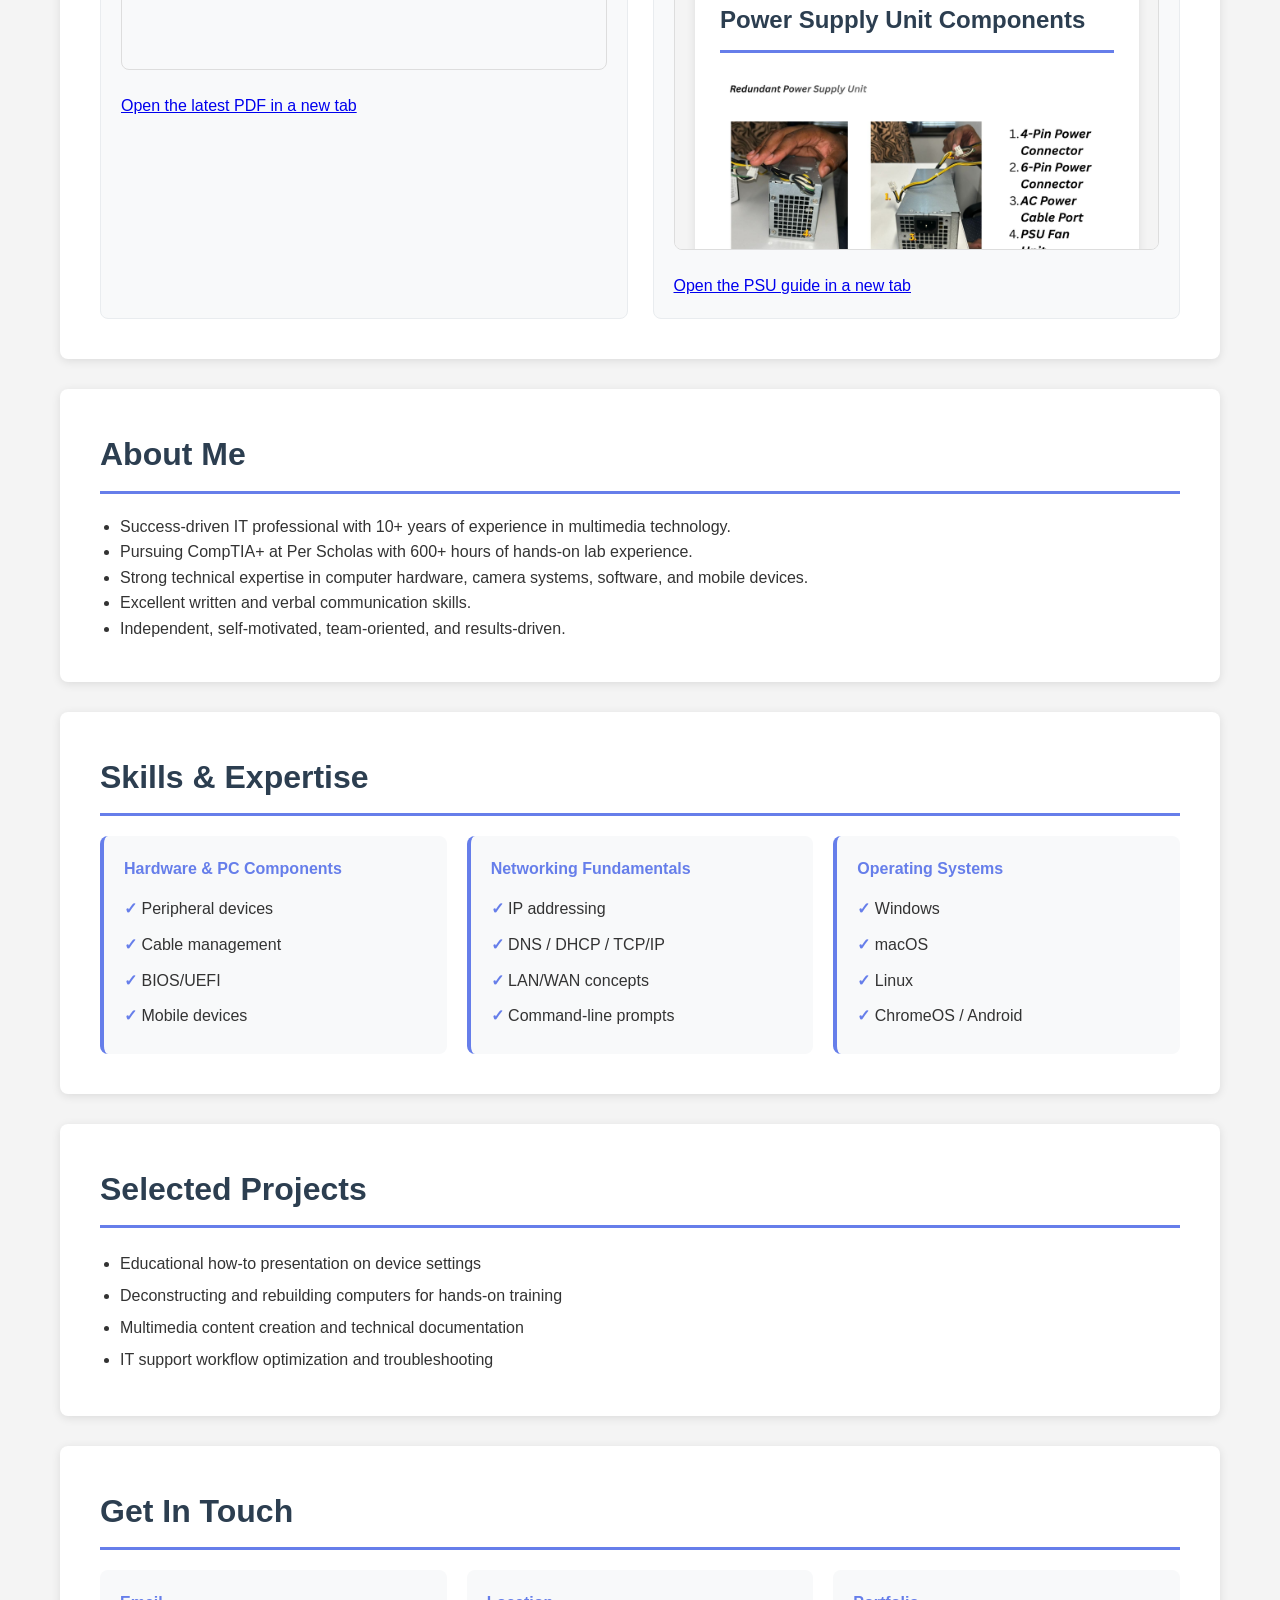
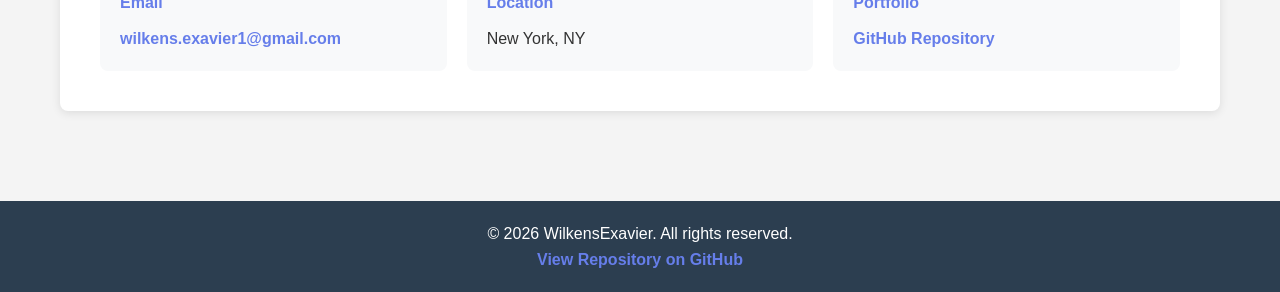
==== commit d56b0d8f: "Keep the PSU guide visible on the landing page alongside the project PDF." ====
--- a/index.html
+++ b/index.html
@@ -15,7 +15,7 @@
         .hero h2 { font-size: 2.5em; margin-bottom: 20px; }
         .hero p { font-size: 1.2em; margin-bottom: 30px; }
         .button-group { display: flex; gap: 15px; justify-content: center; flex-wrap: wrap; }
-        a.btn { display: inline-block; padding: 12px 30px; background: white; color: #667eea; text-decoration: none; border-radius: 5px; font-weight: bold; transition: transform .2s, box-shadow .2s; }
+        a.btn { display: inline-block; padding: 12px 30px; background: white; color: #667eea; text-decoration: none; border-radius: 5px; font-weight: bold; transition: transform .2s, box-shadow .2s ease; }
         a.btn:hover { transform: translateY(-2px); box-shadow: 0 5px 15px #0003; }
         a.btn-secondary { background: transparent; color: white; border: 2px solid white; }
         a.btn-secondary:hover { background: white; color: #667eea; }
@@ -29,9 +29,14 @@
         .skill-card li { padding: 5px 0; }
         .skill-card li::before { content: '✓ '; color: #667eea; font-weight: bold; }
         .contact-item a, footer a { color: #667eea; text-decoration: none; font-weight: bold; }
-        .pdf-viewer { width: 100%; height: 800px; border: 1px solid #ddd; border-radius: 8px; margin-top: 20px; }
+        .showcase-grid { display: grid; grid-template-columns: 1fr 1fr; gap: 25px; margin-top: 20px; }
+        .showcase-card { background: #f8f9fa; border: 1px solid #e9ecef; border-radius: 8px; padding: 20px; }
+        .showcase-card h3 { margin-bottom: 12px; color: #2c3e50; }
+        .pdf-viewer, .guide-viewer { width: 100%; border: 1px solid #ddd; border-radius: 8px; margin-top: 20px; }
+        .pdf-viewer { height: 800px; }
+        .guide-viewer { height: 980px; }
         footer { padding: 20px; margin-top: 40px; }
-        @media (max-width: 768px) { .hero h2 { font-size: 1.8em; } .section { padding: 25px; } .pdf-viewer { height: 600px; } a.btn { width: 100%; text-align: center; } }
+        @media (max-width: 768px) { .hero h2 { font-size: 1.8em; } .section { padding: 25px; } .showcase-grid { grid-template-columns: 1fr; } .pdf-viewer { height: 600px; } .guide-viewer { height: 700px; } a.btn { width: 100%; text-align: center; } }
     </style>
 </head>
 <body>
@@ -48,13 +53,25 @@
         </section>
 
         <section class="section">
-            <h2>Latest Project PDF</h2>
-            <p>Read my most recently uploaded project directly on this page, or open it in a new tab.</p>
-            <iframe class="pdf-viewer" src="Exavier.Wilkens.SBA935.7.1%20-%20Copy.pdf" title="Wilkens Exavier latest project PDF"></iframe>
-            <p style="margin-top:15px"><a href="Exavier.Wilkens.SBA935.7.1%20-%20Copy.pdf" target="_blank" rel="noopener">Open the latest PDF in a new tab</a></p>
+            <h2>Latest Project PDF &amp; PSU Guide</h2>
+            <div class="showcase-grid">
+                <div class="showcase-card">
+                    <h3>Latest Project PDF</h3>
+                    <p>Read my most recently uploaded project directly on this page, or open it in a new tab.</p>
+                    <iframe class="pdf-viewer" src="Exavier.Wilkens.SBA935.7.1%20-%20Copy.pdf" title="Wilkens Exavier latest project PDF"></iframe>
+                    <p style="margin-top:15px"><a href="Exavier.Wilkens.SBA935.7.1%20-%20Copy.pdf" target="_blank" rel="noopener">Open the latest PDF in a new tab</a></p>
+                </div>
+                <div class="showcase-card">
+                    <h3>PSU Removal Guide</h3>
+                    <p>Step-by-step safety guide for removing a redundant PSU from a system.</p>
+                    <iframe class="guide-viewer" src="psu-removal-guide.html" title="PSU removal guide"></iframe>
+                    <p style="margin-top:15px"><a href="psu-removal-guide.html" target="_blank" rel="noopener">Open the PSU guide in a new tab</a></p>
+                </div>
+            </div>
         </section>
 
-        <section class="section"><h2>About Me</h2>
+        <section class="section">
+            <h2>About Me</h2>
             <ul style="margin-left:20px">
                 <li>Success-driven IT professional with 10+ years of experience in multimedia technology.</li>
                 <li>Pursuing CompTIA+ at Per Scholas with 600+ hours of hands-on lab experience.</li>
@@ -73,9 +90,9 @@
             </div>
         </section>
 
-        <section class="section"><h2>Selected Projects</h2><ul style="margin-left:20px; line-height:2"><li>Educational how-to presentation on device settings</li><li>Deconstructing and rebuilding PC components</li><li>Redundant PSU removal guide</li><li>Launching an EC2 server for a shopping web app</li></ul></section>
+        <section class="section"><h2>Selected Projects</h2><ul style="margin-left:20px; line-height:2"><li>Educational how-to presentation on device settings</li><li>Deconstructing and rebuilding computers for hands-on training</li><li>Multimedia content creation and technical documentation</li><li>IT support workflow optimization and troubleshooting</li></ul></section>
 
-        <section class="section"><h2>Get In Touch</h2><div class="contact-info"><div class="contact-item"><h4>Email</h4><a href="mailto:wilkens.exavier1@gmail.com">wilkens.exavier1@gmail.com</a></div><div class="contact-item"><h4>LinkedIn</h4><a href="https://www.linkedin.com/in/wilexavier" target="_blank" rel="noopener">linkedin.com/in/wilexavier</a></div></div></section>
+        <section class="section"><h2>Get In Touch</h2><div class="contact-info"><div class="contact-item"><h4>Email</h4><a href="mailto:wilkens.exavier1@gmail.com">wilkens.exavier1@gmail.com</a></div><div class="contact-item"><h4>Location</h4><p>New York, NY</p></div><div class="contact-item"><h4>Portfolio</h4><a href="https://github.com/wilexavier2792/WilkensExavier" target="_blank" rel="noopener">GitHub Repository</a></div></div></section>
     </main>
     <footer><p>&copy; 2026 WilkensExavier. All rights reserved.</p><p><a href="https://github.com/wilexavier2792/WilkensExavier" target="_blank" rel="noopener">View Repository on GitHub</a></p></footer>
 </body>
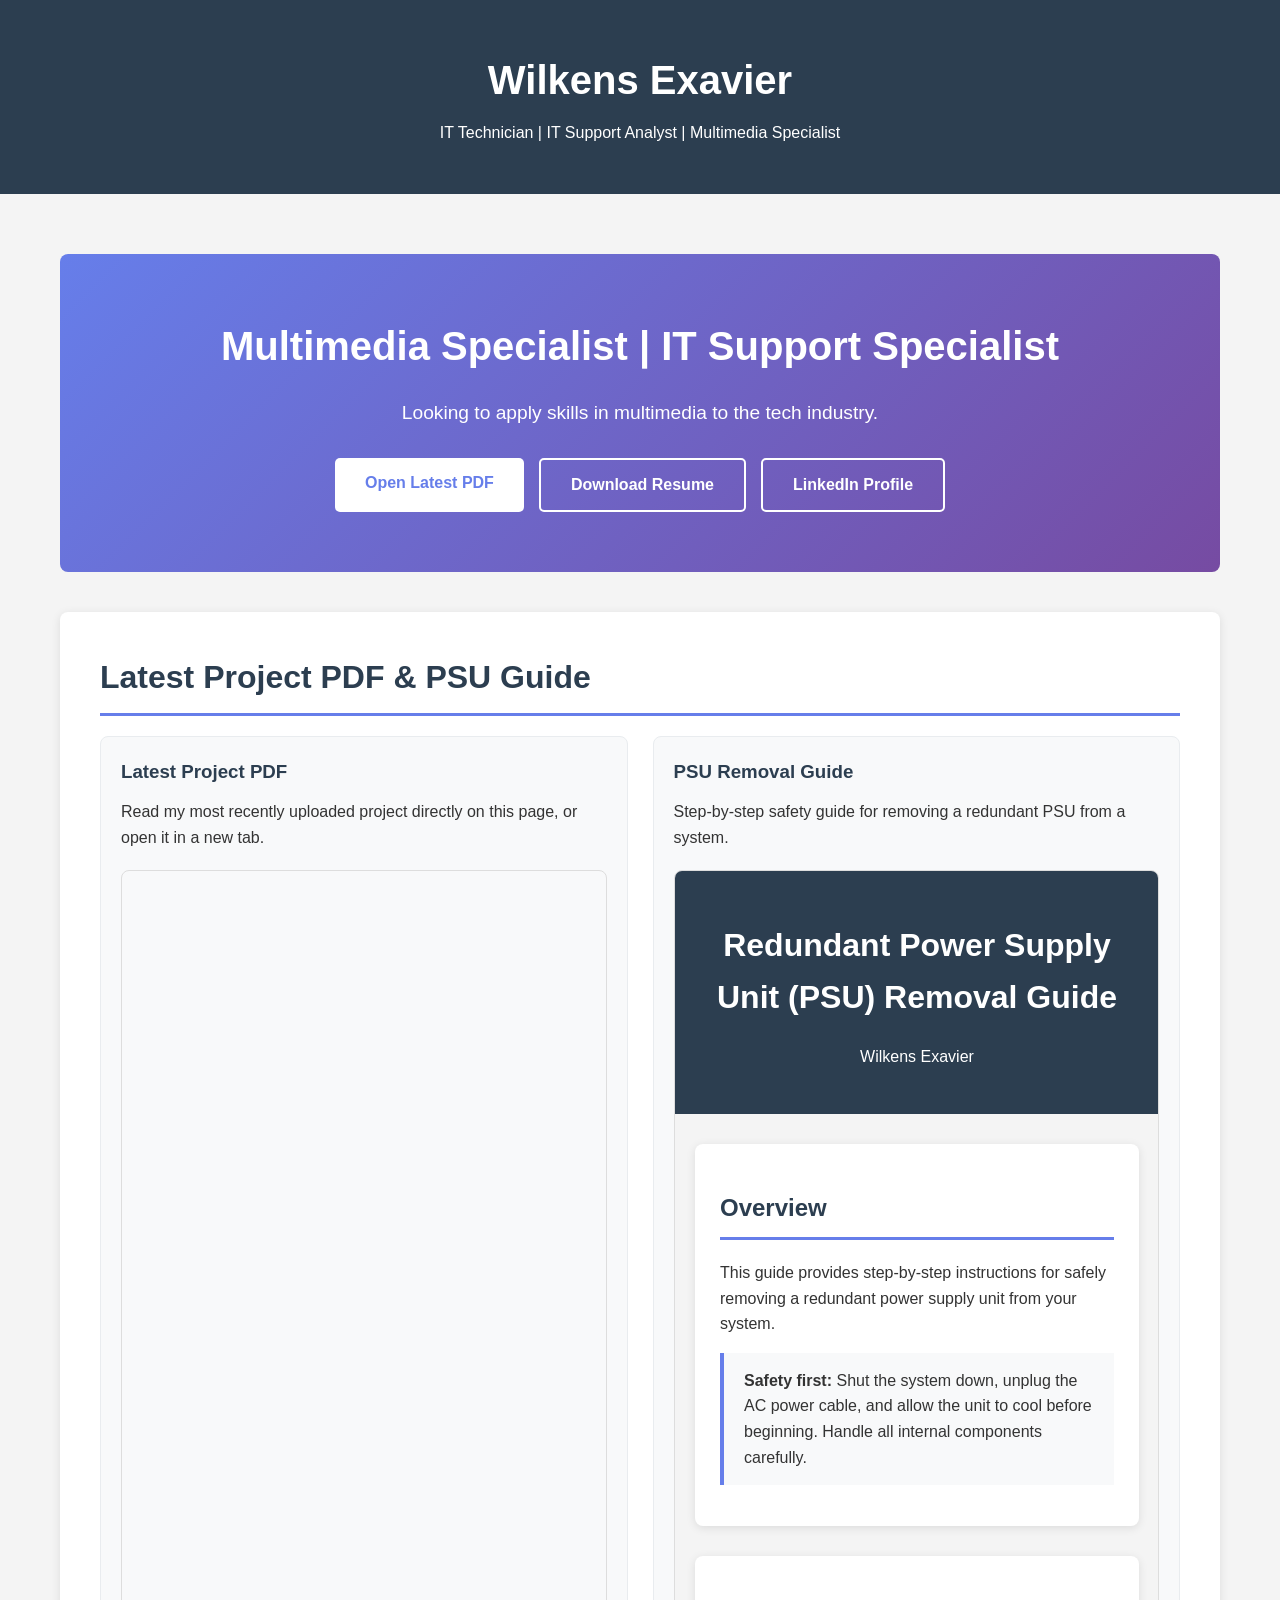
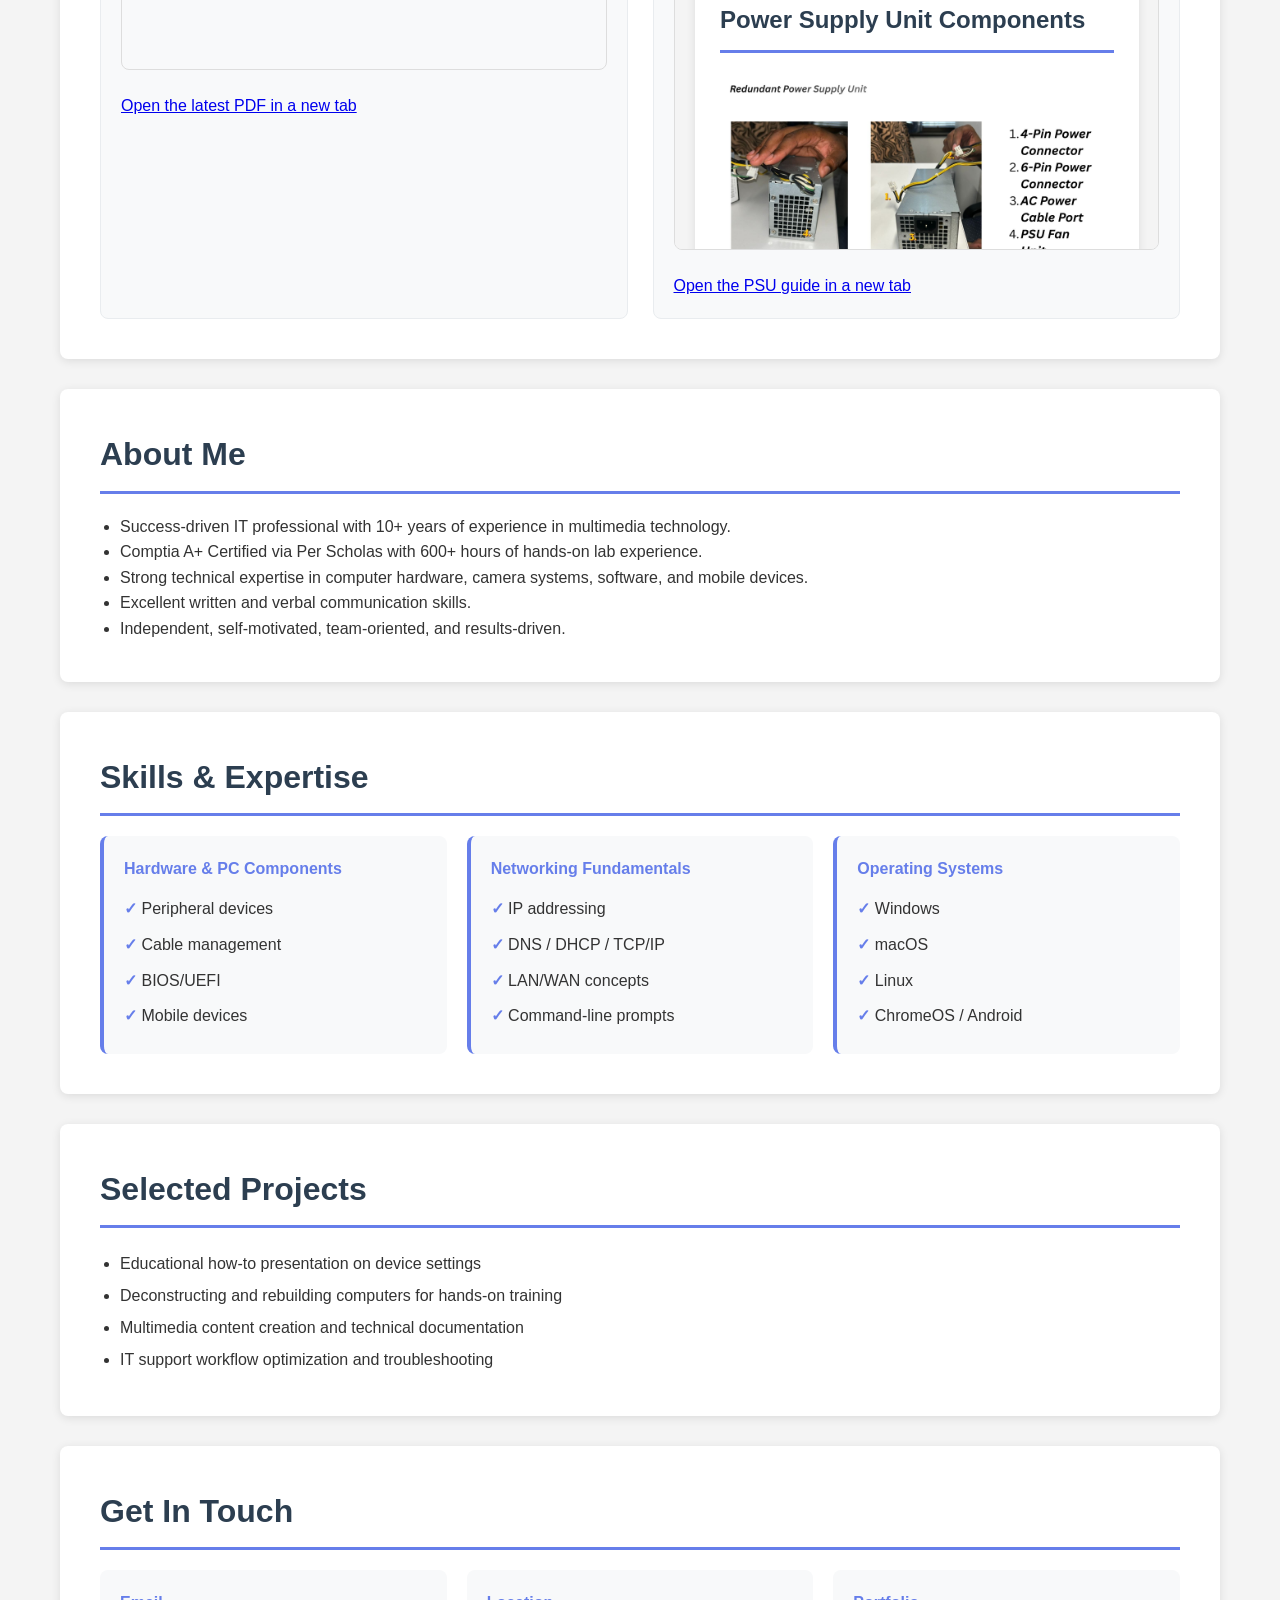
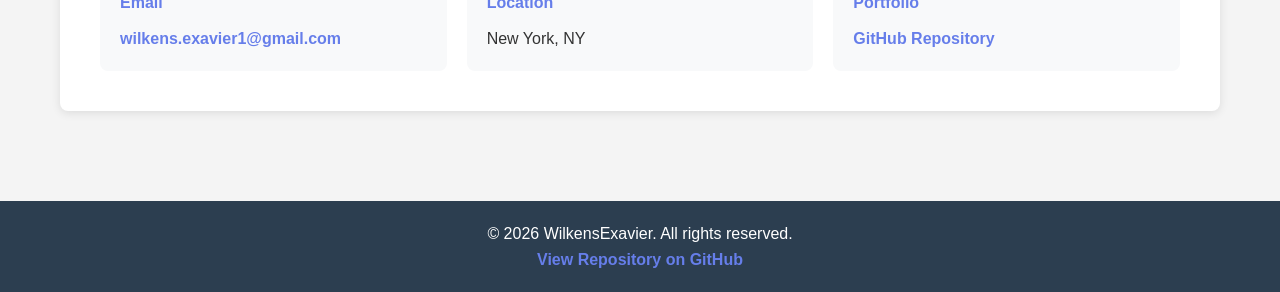
==== commit ad4d9a62: "Update certification description in About Me section" ====
--- a/index.html
+++ b/index.html
@@ -74,7 +74,7 @@
             <h2>About Me</h2>
             <ul style="margin-left:20px">
                 <li>Success-driven IT professional with 10+ years of experience in multimedia technology.</li>
-                <li>Pursuing CompTIA+ at Per Scholas with 600+ hours of hands-on lab experience.</li>
+                <li>Comptia A+ Certified via Per Scholas with 600+ hours of hands-on lab experience.</li>
                 <li>Strong technical expertise in computer hardware, camera systems, software, and mobile devices.</li>
                 <li>Excellent written and verbal communication skills.</li>
                 <li>Independent, self-motivated, team-oriented, and results-driven.</li>
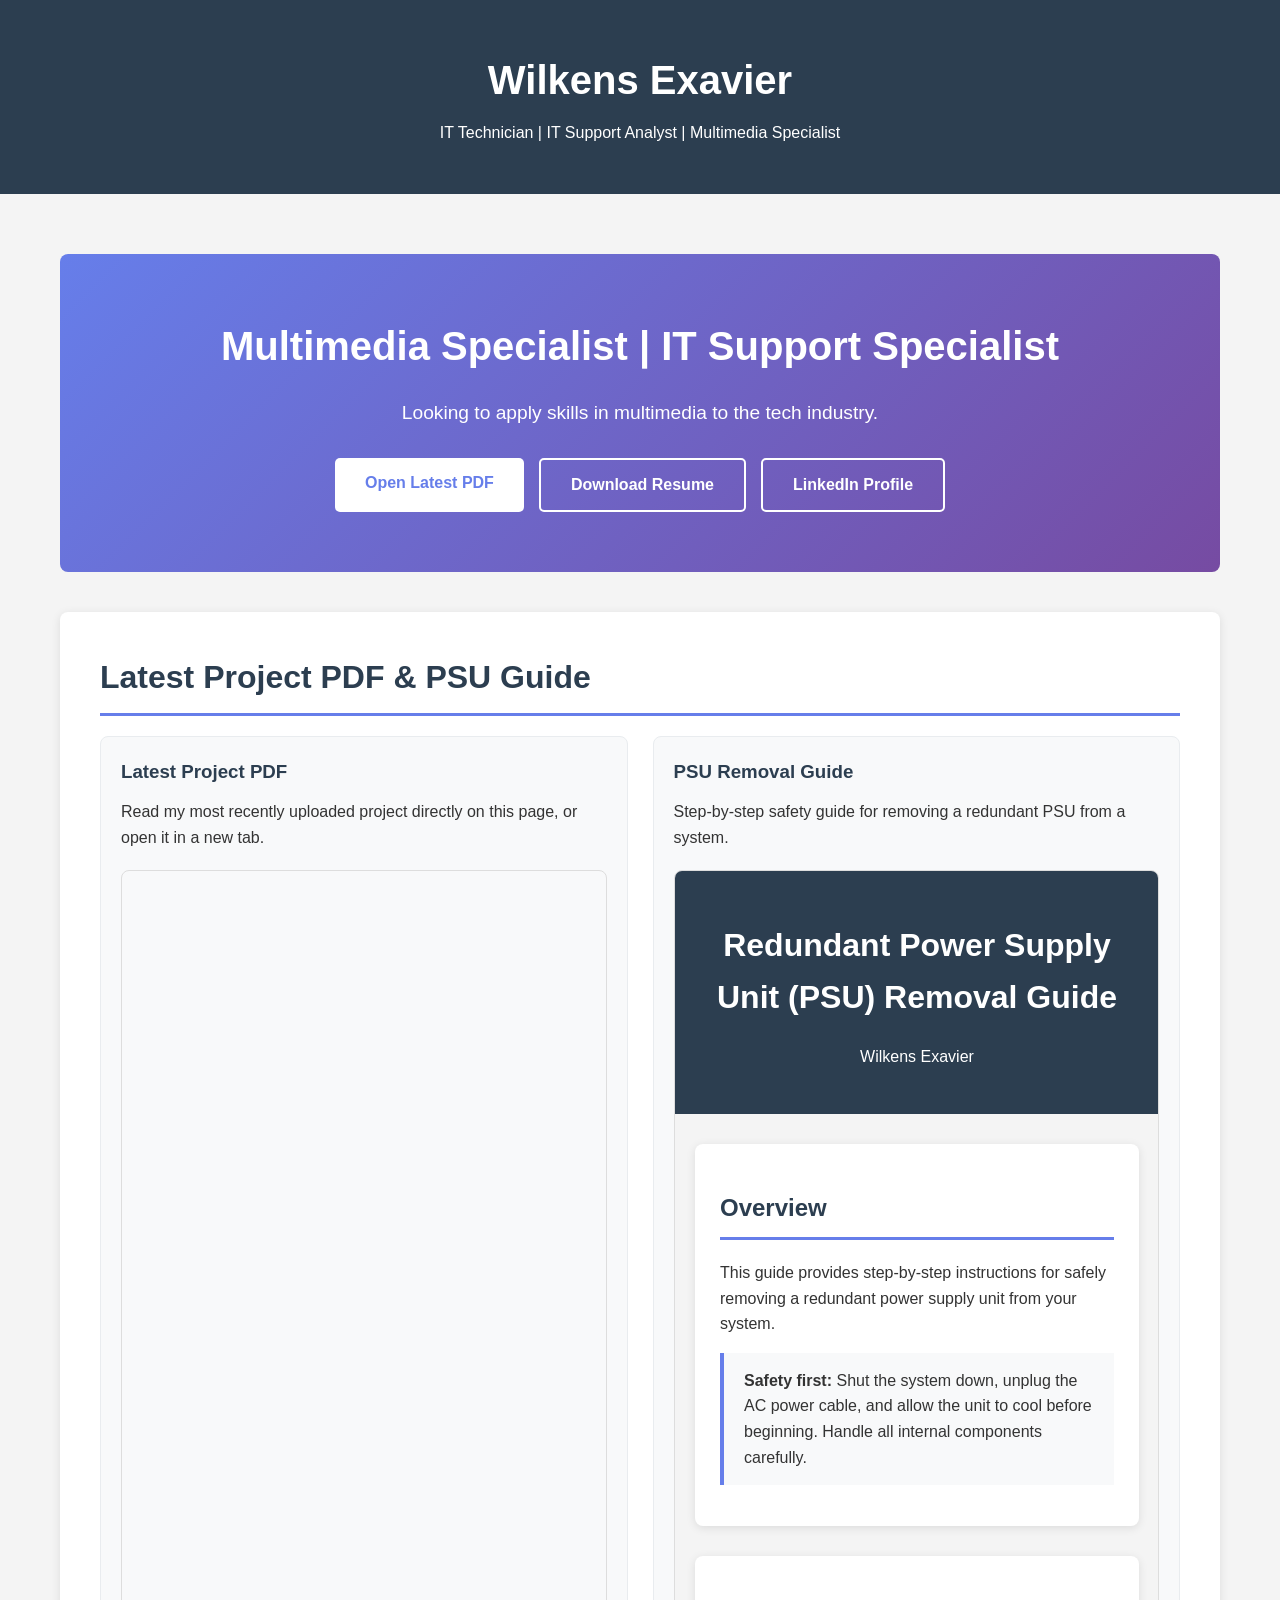
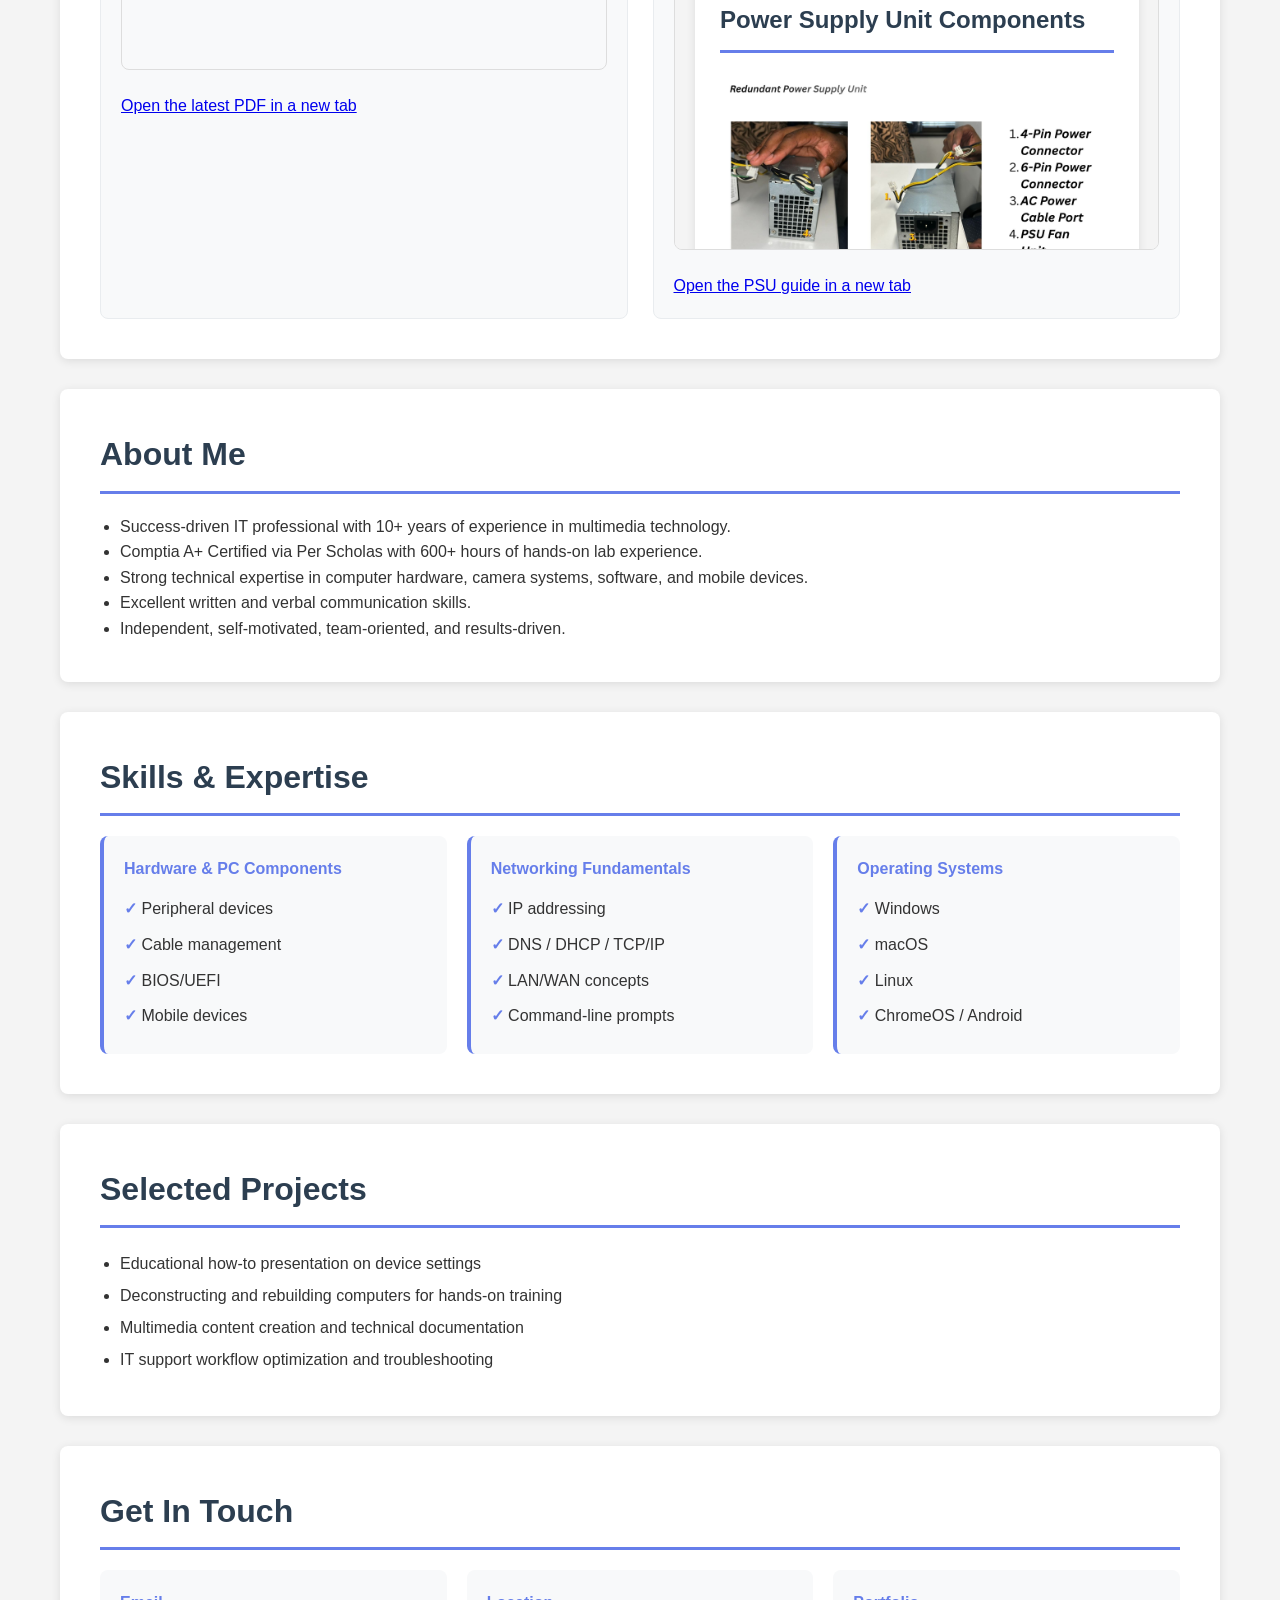
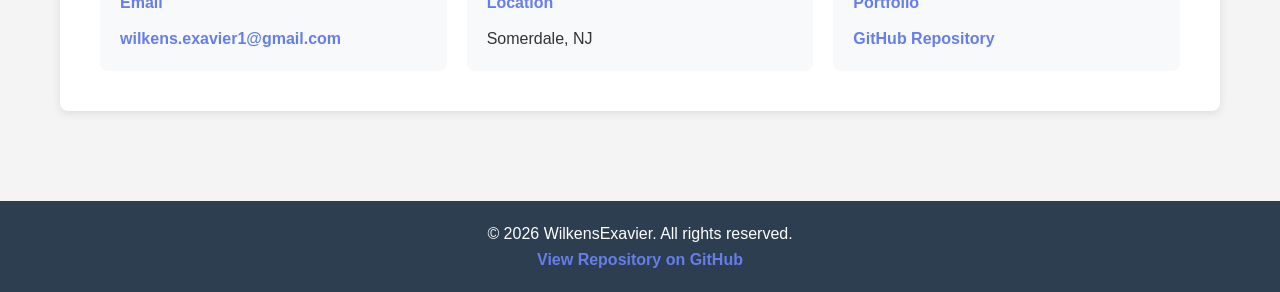
==== commit d86d093e: "Change location in contact information Updated location in contact section from New York, NY to Some" ====
--- a/index.html
+++ b/index.html
@@ -92,7 +92,7 @@
 
         <section class="section"><h2>Selected Projects</h2><ul style="margin-left:20px; line-height:2"><li>Educational how-to presentation on device settings</li><li>Deconstructing and rebuilding computers for hands-on training</li><li>Multimedia content creation and technical documentation</li><li>IT support workflow optimization and troubleshooting</li></ul></section>
 
-        <section class="section"><h2>Get In Touch</h2><div class="contact-info"><div class="contact-item"><h4>Email</h4><a href="mailto:wilkens.exavier1@gmail.com">wilkens.exavier1@gmail.com</a></div><div class="contact-item"><h4>Location</h4><p>New York, NY</p></div><div class="contact-item"><h4>Portfolio</h4><a href="https://github.com/wilexavier2792/WilkensExavier" target="_blank" rel="noopener">GitHub Repository</a></div></div></section>
+        <section class="section"><h2>Get In Touch</h2><div class="contact-info"><div class="contact-item"><h4>Email</h4><a href="mailto:wilkens.exavier1@gmail.com">wilkens.exavier1@gmail.com</a></div><div class="contact-item"><h4>Location</h4><p>Somerdale, NJ</p></div><div class="contact-item"><h4>Portfolio</h4><a href="https://github.com/wilexavier2792/WilkensExavier" target="_blank" rel="noopener">GitHub Repository</a></div></div></section>
     </main>
     <footer><p>&copy; 2026 WilkensExavier. All rights reserved.</p><p><a href="https://github.com/wilexavier2792/WilkensExavier" target="_blank" rel="noopener">View Repository on GitHub</a></p></footer>
 </body>
